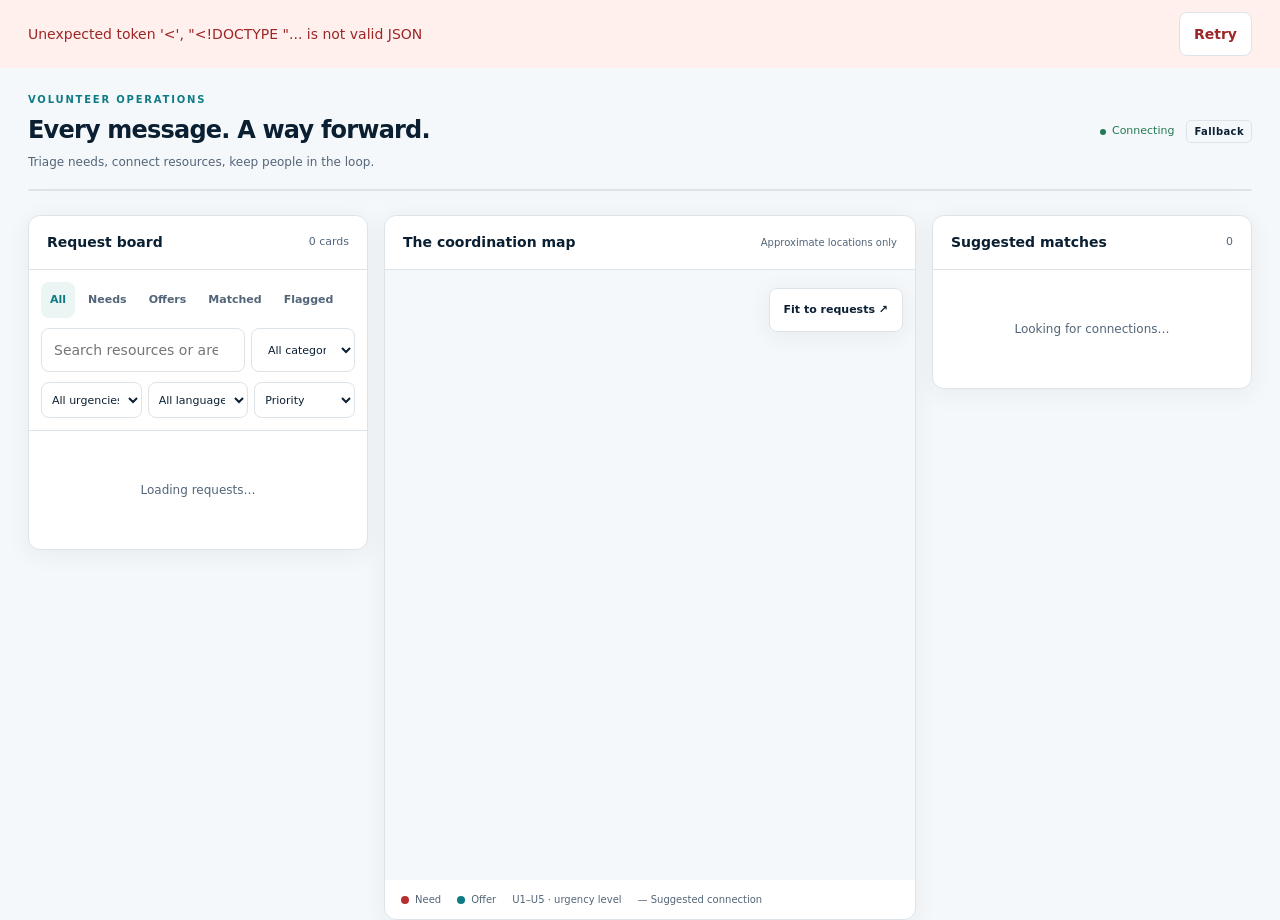
==== static/index.html @ e1a5e102 "feat: add dispatch dashboard simulation and evaluation pages" ====
<!doctype html>
<html lang="en"><head><meta charset="utf-8"><meta name="viewport" content="width=device-width,initial-scale=1,viewport-fit=cover"><meta name="description" content="A volunteer dispatch desk turning multilingual community messages into coordinated help, with human approval."><title>Operations · ReliefSync Desk</title><link rel="icon" href="/static/img/favicon.svg"><link rel="stylesheet" href="/static/css/tokens.css"><link rel="stylesheet" href="/static/css/app.css"><link rel="stylesheet" href="/static/vendor/leaflet/leaflet.css"><script src="/static/vendor/leaflet/leaflet.js" defer></script><script type="module" src="/static/js/main.js"></script></head>
<body data-tab="map"><a class="skip" href="#main">Skip to operations</a><div id="shared-header"></div><div id="error" class="error-banner" role="alert" hidden><span id="error-text"></span><button id="retry" data-i18n="retry">Retry</button></div><div class="banner" id="demo-banner" hidden><span data-i18n="demoNotice">Demo mode: approvals are open for simulated cards.</span><span class="badge simulation" data-i18n="simulation">SIMULATED DATA</span></div>
<main id="main"><div class="workspace-heading"><div><p class="eyebrow" data-i18n="workspace">VOLUNTEER OPERATIONS</p><h1 data-i18n="operations">Every message. A way forward.</h1><p class="muted" data-i18n="subtitle">Triage needs, connect resources, keep people in the loop.</p></div><div class="workspace-meta"><span class="status" id="live-status">Connecting</span><span class="badge" id="extractor-badge">Fallback</span><span class="badge simulation" id="sim-badge" hidden data-i18n="simulation">SIMULATED DATA</span></div></div>
<section class="stats" id="stats" aria-label="Operations statistics"></section>
<div class="ops-grid"><section class="panel board-panel" id="board-panel" aria-labelledby="board-title"><div class="panel-header"><h2 id="board-title" data-i18n="board">Request board</h2><span class="count" id="board-count">0 cards</span></div><div class="filters"><div class="filter-chips" id="filters"><button data-filter="all" class="active" aria-pressed="true" data-i18n="all">All</button><button data-filter="need" aria-pressed="false" data-i18n="needs">Needs</button><button data-filter="offer" aria-pressed="false" data-i18n="offers">Offers</button><button data-filter="matched" aria-pressed="false" data-i18n="matched">Matched</button><button data-filter="flagged" aria-pressed="false" data-i18n="flagged">Flagged</button></div><div class="search-row"><input id="search" type="search" aria-label="Search resources or areas" placeholder="Search resources or areas…"><select id="category" aria-label="Category"><option value="" data-i18n="categories">All categories</option><option value="medical">Medical</option><option value="rescue">Rescue</option><option value="water">Water</option><option value="food">Food</option><option value="shelter">Shelter</option><option value="supplies">Supplies</option><option value="power">Power</option><option value="transport">Transport</option></select></div><div class="filter-row"><select id="urgency" aria-label="Minimum urgency"><option value="1" data-i18n="urgencies">All urgencies</option><option value="3">U3+ Priority</option><option value="4">U4+ High</option><option value="5">U5 Critical</option></select><select id="message-language" aria-label="Message language"><option value="" data-i18n="languages">All languages</option><option value="en">English</option><option value="ta">தமிழ்</option><option value="es">Español</option><option value="de">Deutsch</option></select><select id="sort" aria-label="Sort cards"><option value="priority">Priority</option><option value="newest">Newest</option><option value="urgency">Urgency</option></select></div></div><div class="card-list" id="card-list"><div class="empty">Loading requests…</div></div><button id="load-more" hidden data-i18n="loadMore">Load more</button></section>
<section class="panel map-panel" id="map-panel" aria-labelledby="map-title"><div class="panel-header"><div class="map-heading"><h2 id="map-title" data-i18n="mapTitle">The coordination map</h2><small data-i18n="approximate">Approximate locations only</small></div></div><div id="map" role="region" aria-label="Approximate needs and offers; use Request board for accessible details"></div><div class="map-tools"><button id="fit-map" data-i18n="fit">Fit to requests ↗</button></div><div class="map-note" id="tile-error" hidden data-i18n="tileError">Map tiles are unavailable. The request board still works.</div><div class="map-legend"><span><i class="legend-dot need"></i><span data-i18n="need">Need</span></span><span><i class="legend-dot"></i><span data-i18n="offer">Offer</span></span><span data-i18n="mapLegend">U1–U5 · urgency level</span><span data-i18n="matchLine">— Suggested connection</span></div></section>
<section class="panel matches-panel" id="matches-panel" aria-labelledby="matches-title"><div class="panel-header"><h2 id="matches-title" data-i18n="matches">Suggested matches</h2><span class="count" id="match-count">0</span></div><div class="match-list" id="match-list"><div class="empty">Looking for connections…</div></div></section></div>
<section class="demo-panel" id="demo-controls" hidden aria-label="Simulated storm drill"><div class="demo-title"><strong data-i18n="stormDrill">Try a storm drill</strong><small data-i18n="drillHelp">45 fictional messages. One shared desk.</small></div><div class="drill-controls"><button id="start-drill" class="primary" data-i18n="runDrill">▶ Run drill</button><select id="speed" aria-label="Drill speed"><option value="1">1×</option><option value="3" selected>3×</option><option value="10">10×</option></select><button id="pause-drill" data-i18n="pause">Pause</button><button id="reset-drill" data-i18n="reset">Reset</button></div><form id="custom-form" class="custom-input"><input id="custom-message" maxlength="1000" required aria-label="Simulated custom message" placeholder="Need insulin in Velachery…"><button type="submit" data-i18n="send">Send ↗</button></form></section></main><div id="shared-footer"></div>
<nav class="tabs" aria-label="Operations views"><button data-tab="map" class="active"><span>◉</span><span data-i18n="map">Map</span></button><button data-tab="board"><span>☷</span><span data-i18n="board">Board</span></button><button data-tab="matches"><span>⇄</span><span data-i18n="matches">Matches</span></button><button data-tab="stats"><span>▥</span><span data-i18n="stats">Stats</span></button></nav>
<div id="drawer-backdrop" class="backdrop" hidden></div><aside id="drawer" class="drawer" role="dialog" aria-modal="true" aria-label="Request details" hidden tabindex="-1"></aside><dialog id="confirm-dialog"><h2 id="confirm-title">Review match</h2><form id="confirm-form"><p id="confirm-preview" class="preview"></p><label for="decision-note" data-i18n="note">Optional coordinator note</label><textarea id="decision-note" maxlength="500" rows="2"></textarea><div class="actions"><button type="button" id="cancel-decision" data-i18n="cancel">Cancel</button><button type="submit" id="confirm-action" class="primary" data-i18n="confirm">Confirm</button></div></form></dialog>
<dialog id="login-dialog"><h2 data-i18n="login">Coordinator login</h2><form id="login-form"><label for="login-token" data-i18n="token">Coordinator token</label><input id="login-token" type="password" autocomplete="current-password" required><p class="muted" data-i18n="loginHelp">Your token stays in a secure session cookie.</p><div class="actions"><button type="button" id="cancel-login" data-i18n="cancel">Cancel</button><button type="submit" class="primary" data-i18n="login">Log in</button></div></form></dialog><div id="announcements" class="sr-only" aria-live="polite"></div><div id="toast" class="toast" role="status" hidden></div></body></html>
---- static/css/tokens.css ----
@font-face{font-family:Inter;src:url('/static/fonts/inter.woff2') format('woff2');font-display:swap;font-weight:100 900}
@font-face{font-family:'Noto Sans Tamil';src:url('/static/fonts/tamil.woff2') format('woff2');font-display:swap}
@font-face{font-family:'JetBrains Mono';src:url('/static/fonts/mono.woff2') format('woff2');font-display:swap}
:root{color-scheme:light;--bg:#f5f8fa;--surface:#fff;--text:#0b1f33;--muted:#526578;--border:#dce4ea;--primary:#0e7c86;--primary-hover:#0a646c;--accent:#f5a524;--ok:#247a53;--danger:#b72f2f;--soft:#eaf5f4;--shadow:0 4px 24px #102d4010;--u1:#64748b;--u2:#2f80ed;--u3:#9b6d00;--u4:#c14508;--u5:#c6251b;--radius:12px}
@media(prefers-color-scheme:dark){:root:not([data-theme=light]){color-scheme:dark;--bg:#0a1622;--surface:#11212f;--text:#e8eef3;--muted:#a4b6c5;--border:#294253;--primary:#52c7d1;--primary-hover:#85e0e6;--soft:#13363c;--ok:#67d9a4;--danger:#ff8b85;--u3:#f0bf43;--u4:#ffab76;--u5:#ff9289}}
:root[data-theme=dark]{color-scheme:dark;--bg:#0a1622;--surface:#11212f;--text:#e8eef3;--muted:#a4b6c5;--border:#294253;--primary:#52c7d1;--primary-hover:#85e0e6;--soft:#13363c;--ok:#67d9a4;--danger:#ff8b85;--u3:#f0bf43;--u4:#ffab76;--u5:#ff9289}
*{box-sizing:border-box}body{margin:0;font:14px/1.5 Inter,system-ui,-apple-system,'Segoe UI',sans-serif;background:var(--bg);color:var(--text)}[lang=ta]{font-family:'Noto Sans Tamil',Latha,sans-serif;line-height:1.7}button,input,select,textarea{font:inherit}button,a,input,select,textarea{touch-action:manipulation}button{cursor:pointer}a{color:var(--primary)}button{color:inherit}button:disabled{opacity:.55;cursor:wait}:focus-visible{outline:3px solid var(--primary);outline-offset:3px}button,input,select,textarea{border:1px solid var(--border);border-radius:8px;background:var(--surface);min-height:44px}button{padding:8px 14px;font-weight:600}input,select,textarea{padding:10px 12px;color:var(--text);max-width:100%}button:hover{border-color:var(--primary)}.primary{background:var(--primary);border-color:var(--primary);color:var(--surface)}.primary:hover{background:var(--primary-hover)}.muted{color:var(--muted)}.mono{font-family:'JetBrains Mono',ui-monospace,monospace;font-variant-numeric:tabular-nums}.sr-only{position:absolute;width:1px;height:1px;padding:0;margin:-1px;overflow:hidden;clip:rect(0,0,0,0)}[hidden]{display:none!important}@media(prefers-reduced-motion:reduce){*,*::before,*::after{animation:none!important;transition:none!important;scroll-behavior:auto!important}}
---- static/css/app.css ----
.skip{position:fixed;top:-100px;left:16px;z-index:10000;background:var(--surface);padding:12px}.skip:focus{top:8px}.topbar{height:64px;padding:0 28px;display:flex;align-items:center;gap:24px;background:var(--surface);border-bottom:1px solid var(--border)}.brand{display:flex;align-items:center;gap:10px;text-decoration:none;font-size:18px;font-weight:700;letter-spacing:-.6px;white-space:nowrap;color:var(--text)}.brand img{width:34px;height:34px}.topbar nav{display:flex;gap:24px;height:100%;align-items:center}.topbar nav a{text-decoration:none;color:var(--muted);font-size:13px;font-weight:500;height:100%;display:flex;align-items:center;border-bottom:2px solid transparent}.topbar nav a[aria-current=page]{border-color:var(--primary);color:var(--primary)}.header-actions{margin-left:auto;display:flex;align-items:center;gap:8px}.header-actions button{font-size:12px}.header-actions select{width:83px;font-size:12px}.theme{width:44px;padding:0;font-size:20px!important}.status{font-size:11px;color:var(--ok);display:inline-flex;align-items:center;gap:6px;white-space:nowrap}.status::before{content:'';height:6px;width:6px;background:currentColor;border-radius:50%}.banner{padding:8px 28px;display:flex;justify-content:space-between;gap:12px;align-items:center;background:var(--soft);color:var(--primary);font-size:12px;border-bottom:1px solid var(--border)}.badge{padding:3px 7px;border:1px solid var(--border);border-radius:5px;font-size:10px;letter-spacing:.4px;font-weight:600;white-space:nowrap}.simulation{background:#fff3cf;color:#725200;border-color:#e8d699}.workspace-heading{display:flex;align-items:center;justify-content:space-between;padding:24px 28px 18px;gap:16px}.eyebrow{text-transform:uppercase;letter-spacing:1.8px;font-size:10px;font-weight:700;color:var(--primary);margin:0 0 5px}h1{font-size:24px;letter-spacing:-.8px;margin:0;font-weight:650}.workspace-heading p:last-child{margin:5px 0 0;font-size:12px}.workspace-meta{display:flex;gap:12px;align-items:center}.stats{display:grid;grid-template-columns:repeat(7,minmax(0,1fr));margin:0 28px 24px;background:var(--surface);border:1px solid var(--border);border-radius:var(--radius);box-shadow:var(--shadow)}.stat{padding:16px 20px;position:relative;min-width:0}.stat+.stat::before{content:'';position:absolute;left:0;top:18px;bottom:18px;width:1px;background:var(--border)}.stat-label{font-size:11px;color:var(--muted);display:block}.stat-value{font:600 26px/1.5 Inter,system-ui;font-variant-numeric:tabular-nums;letter-spacing:-1px}.stat small{font-size:10px;color:var(--muted);display:block}.ops-grid{display:grid;grid-template-columns:340px minmax(0,1fr) 320px;gap:16px;padding:0 28px;align-items:start}.panel{background:var(--surface);border:1px solid var(--border);border-radius:var(--radius);overflow:hidden;box-shadow:var(--shadow);min-width:0}.panel-header{padding:16px 18px;display:flex;align-items:center;gap:10px;border-bottom:1px solid var(--border)}h2{font-size:14px;font-weight:650;margin:0}.panel-header .count{margin-left:auto;font-size:11px;color:var(--muted)}.filters{padding:12px;display:grid;gap:10px;border-bottom:1px solid var(--border)}.filter-chips{display:flex;gap:4px;overflow:auto;scrollbar-width:thin}.filter-chips button{min-height:36px;white-space:nowrap;border:0;padding:6px 9px;font-size:11px;background:transparent;color:var(--muted)}.filter-chips button.active{background:var(--soft);color:var(--primary)}.search-row{display:flex;gap:6px}.search-row input{width:100%;min-width:0}.search-row select{width:104px;font-size:11px}.filter-row{display:flex;gap:6px}.filter-row select{min-width:0;width:50%;font-size:11px;min-height:36px;padding:6px}.card-list{max-height:650px;overflow:auto;padding:12px;display:grid;gap:10px}.request-card{text-align:left;padding:14px;border-radius:10px;min-height:150px;display:block;width:100%;font-weight:400;background:var(--surface);position:relative;transition:border-color .18s,transform .18s}.request-card:hover{transform:translateY(-1px)}.card-top{display:flex;align-items:center;gap:6px;font-size:10px}.intent-icon{display:inline-grid;place-items:center;width:18px;height:18px;border:1.5px solid var(--danger);color:var(--danger);border-radius:50%;font-weight:700}.intent-icon.offer{border-radius:5px;color:var(--primary);border-color:var(--primary)}.card-id{margin-left:auto;color:var(--muted);font-size:10px}.request-card h3{font-size:15px;margin:10px 0 3px;text-transform:capitalize;font-weight:650}.card-line{font-size:11px;color:var(--muted);display:flex;gap:8px;align-items:center;flex-wrap:wrap}.card-tags{display:flex;gap:5px;flex-wrap:wrap;margin:10px 0}.chip{font-size:10px;border-radius:999px;background:var(--bg);color:var(--muted);padding:3px 7px}.urgency{font-size:10px;font-weight:600;color:var(--urgency);border:1px solid currentColor;border-radius:4px;padding:2px 5px}.u1{--urgency:var(--u1)}.u2{--urgency:var(--u2)}.u3{--urgency:var(--u3)}.u4{--urgency:var(--u4)}.u5{--urgency:var(--u5)}.confidence{display:flex;align-items:center;gap:8px;font-size:10px;color:var(--muted);border-top:1px solid var(--border);padding-top:8px;margin-top:8px}.confidence progress{width:58px;height:4px;accent-color:var(--primary);margin-left:auto}.empty{padding:38px 22px;text-align:center;color:var(--muted);font-size:12px}.empty strong{display:block;color:var(--text);font-size:14px;margin:10px 0}.empty-symbol{font-size:28px;color:var(--primary)}#map{height:610px;background:var(--bg);z-index:1}.map-panel{position:relative}.map-heading{display:flex;justify-content:space-between;width:100%;align-items:center}.map-heading small{font-size:10px;color:var(--muted);font-weight:400}.map-tools{position:absolute;top:72px;right:12px;z-index:500}.map-tools button{box-shadow:var(--shadow);font-size:11px}.map-legend{display:flex;gap:16px;padding:12px 16px;font-size:10px;color:var(--muted);flex-wrap:wrap}.map-legend span{display:flex;gap:6px;align-items:center}.legend-dot{width:8px;height:8px;border-radius:50%;background:var(--primary)}.legend-dot.need{background:var(--danger)}.map-note{position:absolute;bottom:50px;left:12px;right:12px;z-index:500;background:var(--surface);padding:8px 12px;font-size:11px;border-radius:6px;border:1px solid var(--border)}.map-marker{background:transparent;border:none}.pin{background:var(--surface);border:2px solid var(--urgency);color:var(--urgency);font:700 12px Inter,sans-serif;border-radius:50%;width:30px;height:30px;display:grid;place-items:center;box-shadow:0 3px 10px #0003}.pin.offer{border-radius:7px}.pin.highlight{outline:4px solid var(--primary);outline-offset:3px}.leaflet-container{font-family:Inter,system-ui!important}.leaflet-popup-content{color:#0b1f33}.match-list{padding:12px;display:grid;gap:12px;max-height:720px;overflow:auto}.match-card{padding:14px;border:1px solid var(--border);border-radius:10px}.match-title{font-size:11px;display:flex;justify-content:space-between;align-items:center;margin-bottom:12px;color:var(--primary);font-weight:600}.match-party{border-left:2px solid var(--primary);padding-left:10px;margin:10px 0}.match-party small{font-size:9px;color:var(--muted);text-transform:uppercase;letter-spacing:1px}.match-party strong{display:block;font-size:13px;text-transform:capitalize}.match-party span{font-size:10px;color:var(--muted)}.match-info{display:flex;gap:8px;justify-content:space-between;font-size:10px;color:var(--muted);border-top:1px solid var(--border);padding-top:10px}.match-actions{display:flex;gap:6px;margin-top:12px}.match-actions button{flex:1;font-size:11px}.match-card details{font-size:10px;margin-top:10px;color:var(--muted)}.match-card summary{cursor:pointer;padding:5px 0}.preview{white-space:pre-wrap;overflow-wrap:anywhere;font-size:11px;background:var(--bg);padding:12px;border-radius:6px}.score-grid{display:grid;grid-template-columns:1fr 1fr;gap:5px;margin:8px 0}.score-grid span{padding:5px;background:var(--bg);border-radius:4px}.demo-panel{margin:20px 28px 0;padding:16px 20px;border:1px solid var(--border);border-radius:12px;background:var(--surface);display:flex;gap:20px;align-items:center}.demo-title{min-width:150px}.demo-title strong{display:block;font-size:13px}.demo-title small{font-size:10px;color:var(--muted)}.drill-controls{display:flex;gap:6px;flex-wrap:wrap}.drill-controls button,.drill-controls select{font-size:11px}.custom-input{margin-left:auto;display:flex;gap:6px;min-width:0;flex:1;max-width:520px}.custom-input input{min-width:0;flex:1}.custom-input button{font-size:11px}.footer{display:flex;justify-content:space-between;gap:16px;padding:22px 28px;font-size:10px;color:var(--muted)}.footer a{color:var(--muted)}.tabs{display:none}.toast{position:fixed;bottom:24px;left:50%;transform:translateX(-50%);background:var(--text);color:var(--surface);border-radius:8px;padding:12px 20px;z-index:3000;box-shadow:var(--shadow);max-width:90%;font-size:13px}.error-banner{background:#fff0ee;color:#9d2626;padding:12px 28px;display:flex;justify-content:space-between;align-items:center}.drawer{position:fixed;top:0;bottom:0;right:0;width:460px;max-width:100%;z-index:2000;background:var(--surface);box-shadow:-10px 0 60px #0003;overflow:auto;padding:28px}.backdrop{position:fixed;inset:0;background:#071f354f;z-index:1999}.drawer-close{float:right}.drawer h2{font-size:24px;text-transform:capitalize;margin:32px 0 8px}.drawer dl{display:grid;grid-template-columns:130px 1fr;gap:12px;font-size:12px;margin:24px 0}.drawer dt{color:var(--muted)}.drawer dd{margin:0;overflow-wrap:anywhere}.drawer h3{font-size:13px;margin-top:24px}.drawer blockquote{margin:0;padding:16px;background:var(--bg);border-left:3px solid var(--primary);font-size:14px;overflow-wrap:anywhere}.drawer form{display:grid;gap:10px}.drawer form label{display:grid;gap:4px;font-size:12px}.audit{padding:0;list-style:none;font-size:11px;color:var(--muted)}.audit li{padding:10px 0;border-bottom:1px solid var(--border)}dialog{background:var(--surface);color:var(--text);border:1px solid var(--border);border-radius:12px;max-width:480px;width:calc(100% - 32px);padding:28px}dialog::backdrop{background:#071f3577}dialog h2{font-size:20px;margin-bottom:16px}dialog form{display:grid;gap:12px}dialog .actions{display:flex;gap:8px;justify-content:flex-end}.prose{max-width:960px;margin:48px auto;padding:0 28px}.prose h1{font-size:38px;line-height:1.2;margin-bottom:20px}.prose .lead{font-size:18px;color:var(--muted);max-width:720px}.prose h2{font-size:22px;margin:36px 0 12px}.prose p,.prose li{font-size:14px;line-height:1.8}.prose article{background:var(--surface);border:1px solid var(--border);border-radius:12px;padding:24px;margin:18px 0}.prose table{border-collapse:collapse;width:100%;font-size:12px}.prose td,.prose th{text-align:left;padding:12px;border-bottom:1px solid var(--border)}.table-wrap{overflow:auto}.prose pre{overflow:auto;background:var(--surface);border:1px solid var(--border);border-radius:8px;padding:16px;font-size:12px}.sample{display:flex;align-items:center;gap:16px;justify-content:space-between}.sample p{margin:8px 0}.sample small{color:var(--muted)}.architecture-img{width:100%;height:auto}.reach{display:flex;gap:24px;padding:20px;border-radius:12px;background:var(--soft);margin:24px 0}.reach strong{font-size:28px;display:block}.reach span{font-size:12px;color:var(--muted)}
@media(min-width:1600px){.ops-grid{grid-template-columns:360px minmax(0,1fr) 340px}#map{height:670px}.card-list{max-height:710px}.match-list{max-height:780px}}
@media(max-width:1279px){.topbar{gap:16px;padding:0 20px}.topbar nav{gap:14px}.ops-grid{grid-template-columns:minmax(0,1fr) minmax(0,1fr);padding:0 20px}.map-panel{grid-column:1/-1;grid-row:1}#map{height:45vh}.board-panel,.matches-panel{grid-row:2}.stats{margin:0 20px 20px;grid-template-columns:repeat(4,minmax(0,1fr))}.stat{padding:12px 16px}.workspace-heading{padding:20px}.demo-panel{margin:20px;flex-wrap:wrap}.custom-input{max-width:none;flex-basis:100%;margin-left:0}.footer{padding:20px}.header-actions .status{display:none}}
@media(max-width:767px){.topbar{height:60px;padding:0 14px;gap:8px;flex-wrap:nowrap}.brand{font-size:16px;gap:7px}.brand img{width:28px;height:28px}.topbar nav{display:none}.header-actions{gap:4px}.header-actions select{width:60px;padding:8px 4px}.header-actions #login-btn{font-size:0;width:44px;padding:0}.header-actions #login-btn::after{content:'↗';font-size:18px}.banner{padding:8px 14px;font-size:10px;gap:4px}.banner .badge{display:none}.workspace-heading{padding:16px 14px 12px}.workspace-heading h1{font-size:21px}.workspace-heading p:last-child{font-size:11px;max-width:240px}.workspace-meta{display:none}.stats{margin:0 14px 14px;grid-template-columns:repeat(2,minmax(0,1fr));display:none}.stats.active-mobile{display:grid}.stat{padding:12px}.ops-grid{display:block;padding:0 14px}.panel{display:none}.panel.active-mobile{display:block}.map-panel{display:block}body[data-tab]:not([data-tab=map]) .map-panel{display:none}body[data-tab=map] .map-panel{display:block}#map{height:calc(100dvh - 360px);min-height:260px}.panel-header{padding:12px 14px}.card-list,.match-list{max-height:none}.demo-panel{margin:14px;padding:12px;gap:10px}.demo-title{min-width:0;width:100%;display:flex;align-items:center;justify-content:space-between;gap:8px}.drill-controls{width:100%}.drill-controls button{flex:1;padding:8px}.custom-input{flex-basis:100%;width:100%}.custom-input input{font-size:12px}.custom-input button{padding:8px 12px}.footer{padding:12px 14px 86px;display:block}.footer span{display:block;margin-bottom:8px}.tabs{position:fixed;left:0;bottom:0;right:0;display:flex;background:var(--surface);border-top:1px solid var(--border);z-index:1000;padding:4px 8px max(4px,env(safe-area-inset-bottom));box-shadow:0 -3px 12px #0001}.tabs button{flex:1;border:0;background:transparent;color:var(--muted);font-size:11px;display:grid;place-items:center;gap:1px;padding:6px}.tabs button span:first-child{font-size:18px}.tabs button.active{color:var(--primary);background:var(--soft)}.drawer{width:100%;top:8vh;border-radius:18px 18px 0 0;padding:24px}.drawer dl{grid-template-columns:100px 1fr}.toast{bottom:84px}.prose{margin:30px auto;padding:0 18px}.prose h1{font-size:30px}.prose .lead{font-size:16px}.prose article{padding:18px}.prose nav{display:flex;gap:16px;flex-wrap:wrap}.reach{gap:16px}.error-banner{padding:10px 14px;font-size:12px}}
---- static/vendor/leaflet/leaflet.css ----
/* required styles */

.leaflet-pane,
.leaflet-tile,
.leaflet-marker-icon,
.leaflet-marker-shadow,
.leaflet-tile-container,
.leaflet-pane > svg,
.leaflet-pane > canvas,
.leaflet-zoom-box,
.leaflet-image-layer,
.leaflet-layer {
	position: absolute;
	left: 0;
	top: 0;
	}
.leaflet-container {
	overflow: hidden;
	}
.leaflet-tile,
.leaflet-marker-icon,
.leaflet-marker-shadow {
	-webkit-user-select: none;
	   -moz-user-select: none;
	        user-select: none;
	  -webkit-user-drag: none;
	}
/* Prevents IE11 from highlighting tiles in blue */
.leaflet-tile::selection {
	background: transparent;
}
/* Safari renders non-retina tile on retina better with this, but Chrome is worse */
.leaflet-safari .leaflet-tile {
	image-rendering: -webkit-optimize-contrast;
	}
/* hack that prevents hw layers "stretching" when loading new tiles */
.leaflet-safari .leaflet-tile-container {
	width: 1600px;
	height: 1600px;
	-webkit-transform-origin: 0 0;
	}
.leaflet-marker-icon,
.leaflet-marker-shadow {
	display: block;
	}
/* .leaflet-container svg: reset svg max-width decleration shipped in Joomla! (joomla.org) 3.x */
/* .leaflet-container img: map is broken in FF if you have max-width: 100% on tiles */
.leaflet-container .leaflet-overlay-pane svg {
	max-width: none !important;
	max-height: none !important;
	}
.leaflet-container .leaflet-marker-pane img,
.leaflet-container .leaflet-shadow-pane img,
.leaflet-container .leaflet-tile-pane img,
.leaflet-container img.leaflet-image-layer,
.leaflet-container .leaflet-tile {
	max-width: none !important;
	max-height: none !important;
	width: auto;
	padding: 0;
	}

.leaflet-container img.leaflet-tile {
	/* See: https://bugs.chromium.org/p/chromium/issues/detail?id=600120 */
	mix-blend-mode: plus-lighter;
}

.leaflet-container.leaflet-touch-zoom {
	-ms-touch-action: pan-x pan-y;
	touch-action: pan-x pan-y;
	}
.leaflet-container.leaflet-touch-drag {
	-ms-touch-action: pinch-zoom;
	/* Fallback for FF which doesn't support pinch-zoom */
	touch-action: none;
	touch-action: pinch-zoom;
}
.leaflet-container.leaflet-touch-drag.leaflet-touch-zoom {
	-ms-touch-action: none;
	touch-action: none;
}
.leaflet-container {
	-webkit-tap-highlight-color: transparent;
}
.leaflet-container a {
	-webkit-tap-highlight-color: rgba(51, 181, 229, 0.4);
}
.leaflet-tile {
	filter: inherit;
	visibility: hidden;
	}
.leaflet-tile-loaded {
	visibility: inherit;
	}
.leaflet-zoom-box {
	width: 0;
	height: 0;
	-moz-box-sizing: border-box;
	     box-sizing: border-box;
	z-index: 800;
	}
/* workaround for https://bugzilla.mozilla.org/show_bug.cgi?id=888319 */
.leaflet-overlay-pane svg {
	-moz-user-select: none;
	}

.leaflet-pane         { z-index: 400; }

.leaflet-tile-pane    { z-index: 200; }
.leaflet-overlay-pane { z-index: 400; }
.leaflet-shadow-pane  { z-index: 500; }
.leaflet-marker-pane  { z-index: 600; }
.leaflet-tooltip-pane   { z-index: 650; }
.leaflet-popup-pane   { z-index: 700; }

.leaflet-map-pane canvas { z-index: 100; }
.leaflet-map-pane svg    { z-index: 200; }

.leaflet-vml-shape {
	width: 1px;
	height: 1px;
	}
.lvml {
	behavior: url(#default#VML);
	display: inline-block;
	position: absolute;
	}


/* control positioning */

.leaflet-control {
	position: relative;
	z-index: 800;
	pointer-events: visiblePainted; /* IE 9-10 doesn't have auto */
	pointer-events: auto;
	}
.leaflet-top,
.leaflet-bottom {
	position: absolute;
	z-index: 1000;
	pointer-events: none;
	}
.leaflet-top {
	top: 0;
	}
.leaflet-right {
	right: 0;
	}
.leaflet-bottom {
	bottom: 0;
	}
.leaflet-left {
	left: 0;
	}
.leaflet-control {
	float: left;
	clear: both;
	}
.leaflet-right .leaflet-control {
	float: right;
	}
.leaflet-top .leaflet-control {
	margin-top: 10px;
	}
.leaflet-bottom .leaflet-control {
	margin-bottom: 10px;
	}
.leaflet-left .leaflet-control {
	margin-left: 10px;
	}
.leaflet-right .leaflet-control {
	margin-right: 10px;
	}


/* zoom and fade animations */

.leaflet-fade-anim .leaflet-popup {
	opacity: 0;
	-webkit-transition: opacity 0.2s linear;
	   -moz-transition: opacity 0.2s linear;
	        transition: opacity 0.2s linear;
	}
.leaflet-fade-anim .leaflet-map-pane .leaflet-popup {
	opacity: 1;
	}
.leaflet-zoom-animated {
	-webkit-transform-origin: 0 0;
	    -ms-transform-origin: 0 0;
	        transform-origin: 0 0;
	}
svg.leaflet-zoom-animated {
	will-change: transform;
}

.leaflet-zoom-anim .leaflet-zoom-animated {
	-webkit-transition: -webkit-transform 0.25s cubic-bezier(0,0,0.25,1);
	   -moz-transition:    -moz-transform 0.25s cubic-bezier(0,0,0.25,1);
	        transition:         transform 0.25s cubic-bezier(0,0,0.25,1);
	}
.leaflet-zoom-anim .leaflet-tile,
.leaflet-pan-anim .leaflet-tile {
	-webkit-transition: none;
	   -moz-transition: none;
	        transition: none;
	}

.leaflet-zoom-anim .leaflet-zoom-hide {
	visibility: hidden;
	}


/* cursors */

.leaflet-interactive {
	cursor: pointer;
	}
.leaflet-grab {
	cursor: -webkit-grab;
	cursor:    -moz-grab;
	cursor:         grab;
	}
.leaflet-crosshair,
.leaflet-crosshair .leaflet-interactive {
	cursor: crosshair;
	}
.leaflet-popup-pane,
.leaflet-control {
	cursor: auto;
	}
.leaflet-dragging .leaflet-grab,
.leaflet-dragging .leaflet-grab .leaflet-interactive,
.leaflet-dragging .leaflet-marker-draggable {
	cursor: move;
	cursor: -webkit-grabbing;
	cursor:    -moz-grabbing;
	cursor:         grabbing;
	}

/* marker & overlays interactivity */
.leaflet-marker-icon,
.leaflet-marker-shadow,
.leaflet-image-layer,
.leaflet-pane > svg path,
.leaflet-tile-container {
	pointer-events: none;
	}

.leaflet-marker-icon.leaflet-interactive,
.leaflet-image-layer.leaflet-interactive,
.leaflet-pane > svg path.leaflet-interactive,
svg.leaflet-image-layer.leaflet-interactive path {
	pointer-events: visiblePainted; /* IE 9-10 doesn't have auto */
	pointer-events: auto;
	}

/* visual tweaks */

.leaflet-container {
	background: #ddd;
	outline-offset: 1px;
	}
.leaflet-container a {
	color: #0078A8;
	}
.leaflet-zoom-box {
	border: 2px dotted #38f;
	background: rgba(255,255,255,0.5);
	}


/* general typography */
.leaflet-container {
	font-family: "Helvetica Neue", Arial, Helvetica, sans-serif;
	font-size: 12px;
	font-size: 0.75rem;
	line-height: 1.5;
	}


/* general toolbar styles */

.leaflet-bar {
	box-shadow: 0 1px 5px rgba(0,0,0,0.65);
	border-radius: 4px;
	}
.leaflet-bar a {
	background-color: #fff;
	border-bottom: 1px solid #ccc;
	width: 26px;
	height: 26px;
	line-height: 26px;
	display: block;
	text-align: center;
	text-decoration: none;
	color: black;
	}
.leaflet-bar a,
.leaflet-control-layers-toggle {
	background-position: 50% 50%;
	background-repeat: no-repeat;
	display: block;
	}
.leaflet-bar a:hover,
.leaflet-bar a:focus {
	background-color: #f4f4f4;
	}
.leaflet-bar a:first-child {
	border-top-left-radius: 4px;
	border-top-right-radius: 4px;
	}
.leaflet-bar a:last-child {
	border-bottom-left-radius: 4px;
	border-bottom-right-radius: 4px;
	border-bottom: none;
	}
.leaflet-bar a.leaflet-disabled {
	cursor: default;
	background-color: #f4f4f4;
	color: #bbb;
	}

.leaflet-touch .leaflet-bar a {
	width: 30px;
	height: 30px;
	line-height: 30px;
	}
.leaflet-touch .leaflet-bar a:first-child {
	border-top-left-radius: 2px;
	border-top-right-radius: 2px;
	}
.leaflet-touch .leaflet-bar a:last-child {
	border-bottom-left-radius: 2px;
	border-bottom-right-radius: 2px;
	}

/* zoom control */

.leaflet-control-zoom-in,
.leaflet-control-zoom-out {
	font: bold 18px 'Lucida Console', Monaco, monospace;
	text-indent: 1px;
	}

.leaflet-touch .leaflet-control-zoom-in, .leaflet-touch .leaflet-control-zoom-out  {
	font-size: 22px;
	}


/* layers control */

.leaflet-control-layers {
	box-shadow: 0 1px 5px rgba(0,0,0,0.4);
	background: #fff;
	border-radius: 5px;
	}
.leaflet-control-layers-toggle {
	background-image: url(images/layers.png);
	width: 36px;
	height: 36px;
	}
.leaflet-retina .leaflet-control-layers-toggle {
	background-image: url(images/layers-2x.png);
	background-size: 26px 26px;
	}
.leaflet-touch .leaflet-control-layers-toggle {
	width: 44px;
	height: 44px;
	}
.leaflet-control-layers .leaflet-control-layers-list,
.leaflet-control-layers-expanded .leaflet-control-layers-toggle {
	display: none;
	}
.leaflet-control-layers-expanded .leaflet-control-layers-list {
	display: block;
	position: relative;
	}
.leaflet-control-layers-expanded {
	padding: 6px 10px 6px 6px;
	color: #333;
	background: #fff;
	}
.leaflet-control-layers-scrollbar {
	overflow-y: scroll;
	overflow-x: hidden;
	padding-right: 5px;
	}
.leaflet-control-layers-selector {
	margin-top: 2px;
	position: relative;
	top: 1px;
	}
.leaflet-control-layers label {
	display: block;
	font-size: 13px;
	font-size: 1.08333em;
	}
.leaflet-control-layers-separator {
	height: 0;
	border-top: 1px solid #ddd;
	margin: 5px -10px 5px -6px;
	}

/* Default icon URLs */
.leaflet-default-icon-path { /* used only in path-guessing heuristic, see L.Icon.Default */
	background-image: url(images/marker-icon.png);
	}


/* attribution and scale controls */

.leaflet-container .leaflet-control-attribution {
	background: #fff;
	background: rgba(255, 255, 255, 0.8);
	margin: 0;
	}
.leaflet-control-attribution,
.leaflet-control-scale-line {
	padding: 0 5px;
	color: #333;
	line-height: 1.4;
	}
.leaflet-control-attribution a {
	text-decoration: none;
	}
.leaflet-control-attribution a:hover,
.leaflet-control-attribution a:focus {
	text-decoration: underline;
	}
.leaflet-attribution-flag {
	display: inline !important;
	vertical-align: baseline !important;
	width: 1em;
	height: 0.6669em;
	}
.leaflet-left .leaflet-control-scale {
	margin-left: 5px;
	}
.leaflet-bottom .leaflet-control-scale {
	margin-bottom: 5px;
	}
.leaflet-control-scale-line {
	border: 2px solid #777;
	border-top: none;
	line-height: 1.1;
	padding: 2px 5px 1px;
	white-space: nowrap;
	-moz-box-sizing: border-box;
	     box-sizing: border-box;
	background: rgba(255, 255, 255, 0.8);
	text-shadow: 1px 1px #fff;
	}
.leaflet-control-scale-line:not(:first-child) {
	border-top: 2px solid #777;
	border-bottom: none;
	margin-top: -2px;
	}
.leaflet-control-scale-line:not(:first-child):not(:last-child) {
	border-bottom: 2px solid #777;
	}

.leaflet-touch .leaflet-control-attribution,
.leaflet-touch .leaflet-control-layers,
.leaflet-touch .leaflet-bar {
	box-shadow: none;
	}
.leaflet-touch .leaflet-control-layers,
.leaflet-touch .leaflet-bar {
	border: 2px solid rgba(0,0,0,0.2);
	background-clip: padding-box;
	}


/* popup */

.leaflet-popup {
	position: absolute;
	text-align: center;
	margin-bottom: 20px;
	}
.leaflet-popup-content-wrapper {
	padding: 1px;
	text-align: left;
	border-radius: 12px;
	}
.leaflet-popup-content {
	margin: 13px 24px 13px 20px;
	line-height: 1.3;
	font-size: 13px;
	font-size: 1.08333em;
	min-height: 1px;
	}
.leaflet-popup-content p {
	margin: 17px 0;
	margin: 1.3em 0;
	}
.leaflet-popup-tip-container {
	width: 40px;
	height: 20px;
	position: absolute;
	left: 50%;
	margin-top: -1px;
	margin-left: -20px;
	overflow: hidden;
	pointer-events: none;
	}
.leaflet-popup-tip {
	width: 17px;
	height: 17px;
	padding: 1px;

	margin: -10px auto 0;
	pointer-events: auto;

	-webkit-transform: rotate(45deg);
	   -moz-transform: rotate(45deg);
	    -ms-transform: rotate(45deg);
	        transform: rotate(45deg);
	}
.leaflet-popup-content-wrapper,
.leaflet-popup-tip {
	background: white;
	color: #333;
	box-shadow: 0 3px 14px rgba(0,0,0,0.4);
	}
.leaflet-container a.leaflet-popup-close-button {
	position: absolute;
	top: 0;
	right: 0;
	border: none;
	text-align: center;
	width: 24px;
	height: 24px;
	font: 16px/24px Tahoma, Verdana, sans-serif;
	color: #757575;
	text-decoration: none;
	background: transparent;
	}
.leaflet-container a.leaflet-popup-close-button:hover,
.leaflet-container a.leaflet-popup-close-button:focus {
	color: #585858;
	}
.leaflet-popup-scrolled {
	overflow: auto;
	}

.leaflet-oldie .leaflet-popup-content-wrapper {
	-ms-zoom: 1;
	}
.leaflet-oldie .leaflet-popup-tip {
	width: 24px;
	margin: 0 auto;

	-ms-filter: "progid:DXImageTransform.Microsoft.Matrix(M11=0.70710678, M12=0.70710678, M21=-0.70710678, M22=0.70710678)";
	filter: progid:DXImageTransform.Microsoft.Matrix(M11=0.70710678, M12=0.70710678, M21=-0.70710678, M22=0.70710678);
	}

.leaflet-oldie .leaflet-control-zoom,
.leaflet-oldie .leaflet-control-layers,
.leaflet-oldie .leaflet-popup-content-wrapper,
.leaflet-oldie .leaflet-popup-tip {
	border: 1px solid #999;
	}


/* div icon */

.leaflet-div-icon {
	background: #fff;
	border: 1px solid #666;
	}


/* Tooltip */
/* Base styles for the element that has a tooltip */
.leaflet-tooltip {
	position: absolute;
	padding: 6px;
	background-color: #fff;
	border: 1px solid #fff;
	border-radius: 3px;
	color: #222;
	white-space: nowrap;
	-webkit-user-select: none;
	-moz-user-select: none;
	-ms-user-select: none;
	user-select: none;
	pointer-events: none;
	box-shadow: 0 1px 3px rgba(0,0,0,0.4);
	}
.leaflet-tooltip.leaflet-interactive {
	cursor: pointer;
	pointer-events: auto;
	}
.leaflet-tooltip-top:before,
.leaflet-tooltip-bottom:before,
.leaflet-tooltip-left:before,
.leaflet-tooltip-right:before {
	position: absolute;
	pointer-events: none;
	border: 6px solid transparent;
	background: transparent;
	content: "";
	}

/* Directions */

.leaflet-tooltip-bottom {
	margin-top: 6px;
}
.leaflet-tooltip-top {
	margin-top: -6px;
}
.leaflet-tooltip-bottom:before,
.leaflet-tooltip-top:before {
	left: 50%;
	margin-left: -6px;
	}
.leaflet-tooltip-top:before {
	bottom: 0;
	margin-bottom: -12px;
	border-top-color: #fff;
	}
.leaflet-tooltip-bottom:before {
	top: 0;
	margin-top: -12px;
	margin-left: -6px;
	border-bottom-color: #fff;
	}
.leaflet-tooltip-left {
	margin-left: -6px;
}
.leaflet-tooltip-right {
	margin-left: 6px;
}
.leaflet-tooltip-left:before,
.leaflet-tooltip-right:before {
	top: 50%;
	margin-top: -6px;
	}
.leaflet-tooltip-left:before {
	right: 0;
	margin-right: -12px;
	border-left-color: #fff;
	}
.leaflet-tooltip-right:before {
	left: 0;
	margin-left: -12px;
	border-right-color: #fff;
	}

/* Printing */

@media print {
	/* Prevent printers from removing background-images of controls. */
	.leaflet-control {
		-webkit-print-color-adjust: exact;
		print-color-adjust: exact;
		}
	}
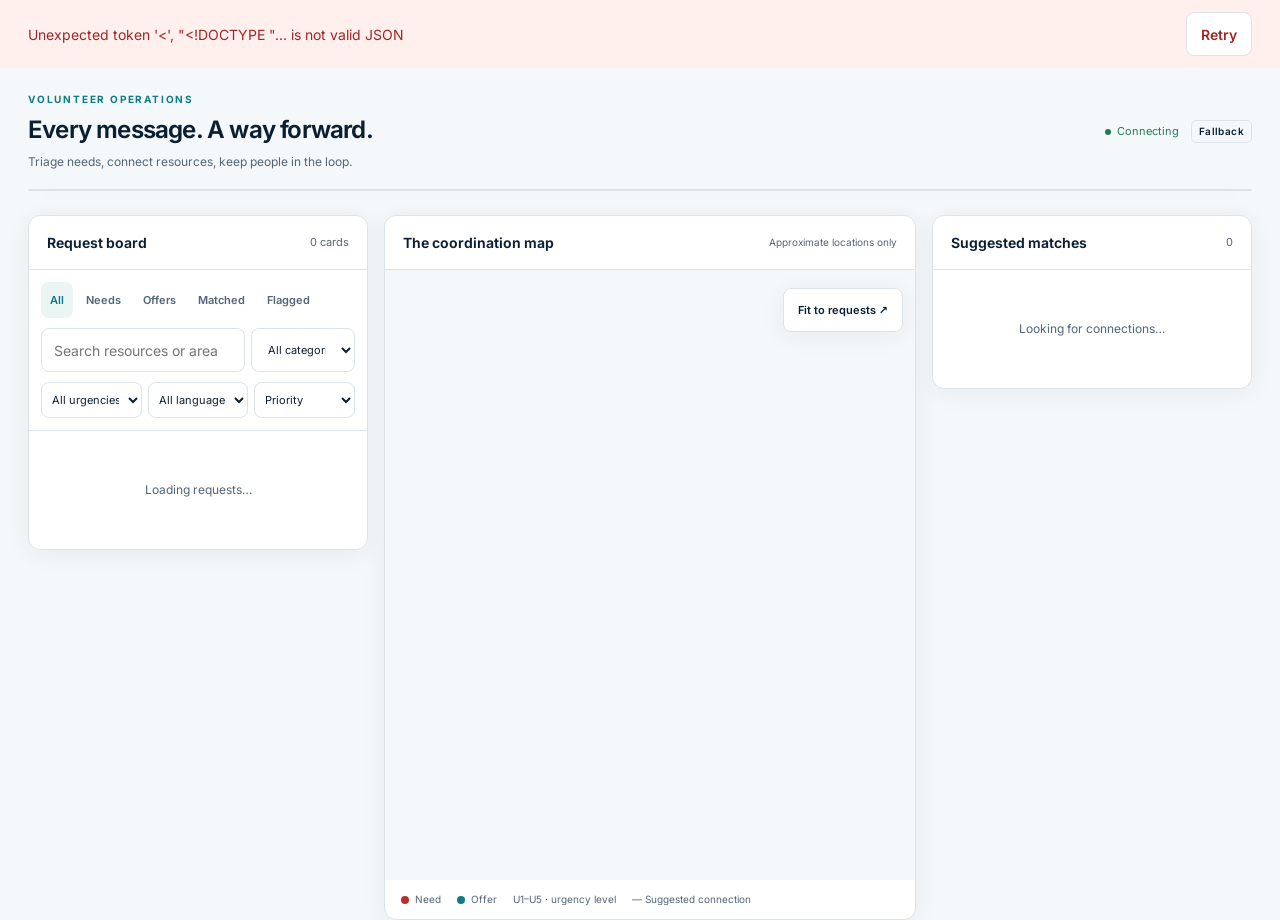
==== commit 5651270c: "chore: finalize verification evidence and readable frontend sources" ====
--- a/static/index.html
+++ b/static/index.html
@@ -1,12 +1,296 @@
 <!doctype html>
-<html lang="en"><head><meta charset="utf-8"><meta name="viewport" content="width=device-width,initial-scale=1,viewport-fit=cover"><meta name="description" content="A volunteer dispatch desk turning multilingual community messages into coordinated help, with human approval."><title>Operations · ReliefSync Desk</title><link rel="icon" href="/static/img/favicon.svg"><link rel="stylesheet" href="/static/css/tokens.css"><link rel="stylesheet" href="/static/css/app.css"><link rel="stylesheet" href="/static/vendor/leaflet/leaflet.css"><script src="/static/vendor/leaflet/leaflet.js" defer></script><script type="module" src="/static/js/main.js"></script></head>
-<body data-tab="map"><a class="skip" href="#main">Skip to operations</a><div id="shared-header"></div><div id="error" class="error-banner" role="alert" hidden><span id="error-text"></span><button id="retry" data-i18n="retry">Retry</button></div><div class="banner" id="demo-banner" hidden><span data-i18n="demoNotice">Demo mode: approvals are open for simulated cards.</span><span class="badge simulation" data-i18n="simulation">SIMULATED DATA</span></div>
-<main id="main"><div class="workspace-heading"><div><p class="eyebrow" data-i18n="workspace">VOLUNTEER OPERATIONS</p><h1 data-i18n="operations">Every message. A way forward.</h1><p class="muted" data-i18n="subtitle">Triage needs, connect resources, keep people in the loop.</p></div><div class="workspace-meta"><span class="status" id="live-status">Connecting</span><span class="badge" id="extractor-badge">Fallback</span><span class="badge simulation" id="sim-badge" hidden data-i18n="simulation">SIMULATED DATA</span></div></div>
-<section class="stats" id="stats" aria-label="Operations statistics"></section>
-<div class="ops-grid"><section class="panel board-panel" id="board-panel" aria-labelledby="board-title"><div class="panel-header"><h2 id="board-title" data-i18n="board">Request board</h2><span class="count" id="board-count">0 cards</span></div><div class="filters"><div class="filter-chips" id="filters"><button data-filter="all" class="active" aria-pressed="true" data-i18n="all">All</button><button data-filter="need" aria-pressed="false" data-i18n="needs">Needs</button><button data-filter="offer" aria-pressed="false" data-i18n="offers">Offers</button><button data-filter="matched" aria-pressed="false" data-i18n="matched">Matched</button><button data-filter="flagged" aria-pressed="false" data-i18n="flagged">Flagged</button></div><div class="search-row"><input id="search" type="search" aria-label="Search resources or areas" placeholder="Search resources or areas…"><select id="category" aria-label="Category"><option value="" data-i18n="categories">All categories</option><option value="medical">Medical</option><option value="rescue">Rescue</option><option value="water">Water</option><option value="food">Food</option><option value="shelter">Shelter</option><option value="supplies">Supplies</option><option value="power">Power</option><option value="transport">Transport</option></select></div><div class="filter-row"><select id="urgency" aria-label="Minimum urgency"><option value="1" data-i18n="urgencies">All urgencies</option><option value="3">U3+ Priority</option><option value="4">U4+ High</option><option value="5">U5 Critical</option></select><select id="message-language" aria-label="Message language"><option value="" data-i18n="languages">All languages</option><option value="en">English</option><option value="ta">தமிழ்</option><option value="es">Español</option><option value="de">Deutsch</option></select><select id="sort" aria-label="Sort cards"><option value="priority">Priority</option><option value="newest">Newest</option><option value="urgency">Urgency</option></select></div></div><div class="card-list" id="card-list"><div class="empty">Loading requests…</div></div><button id="load-more" hidden data-i18n="loadMore">Load more</button></section>
-<section class="panel map-panel" id="map-panel" aria-labelledby="map-title"><div class="panel-header"><div class="map-heading"><h2 id="map-title" data-i18n="mapTitle">The coordination map</h2><small data-i18n="approximate">Approximate locations only</small></div></div><div id="map" role="region" aria-label="Approximate needs and offers; use Request board for accessible details"></div><div class="map-tools"><button id="fit-map" data-i18n="fit">Fit to requests ↗</button></div><div class="map-note" id="tile-error" hidden data-i18n="tileError">Map tiles are unavailable. The request board still works.</div><div class="map-legend"><span><i class="legend-dot need"></i><span data-i18n="need">Need</span></span><span><i class="legend-dot"></i><span data-i18n="offer">Offer</span></span><span data-i18n="mapLegend">U1–U5 · urgency level</span><span data-i18n="matchLine">— Suggested connection</span></div></section>
-<section class="panel matches-panel" id="matches-panel" aria-labelledby="matches-title"><div class="panel-header"><h2 id="matches-title" data-i18n="matches">Suggested matches</h2><span class="count" id="match-count">0</span></div><div class="match-list" id="match-list"><div class="empty">Looking for connections…</div></div></section></div>
-<section class="demo-panel" id="demo-controls" hidden aria-label="Simulated storm drill"><div class="demo-title"><strong data-i18n="stormDrill">Try a storm drill</strong><small data-i18n="drillHelp">45 fictional messages. One shared desk.</small></div><div class="drill-controls"><button id="start-drill" class="primary" data-i18n="runDrill">▶ Run drill</button><select id="speed" aria-label="Drill speed"><option value="1">1×</option><option value="3" selected>3×</option><option value="10">10×</option></select><button id="pause-drill" data-i18n="pause">Pause</button><button id="reset-drill" data-i18n="reset">Reset</button></div><form id="custom-form" class="custom-input"><input id="custom-message" maxlength="1000" required aria-label="Simulated custom message" placeholder="Need insulin in Velachery…"><button type="submit" data-i18n="send">Send ↗</button></form></section></main><div id="shared-footer"></div>
-<nav class="tabs" aria-label="Operations views"><button data-tab="map" class="active"><span>◉</span><span data-i18n="map">Map</span></button><button data-tab="board"><span>☷</span><span data-i18n="board">Board</span></button><button data-tab="matches"><span>⇄</span><span data-i18n="matches">Matches</span></button><button data-tab="stats"><span>▥</span><span data-i18n="stats">Stats</span></button></nav>
-<div id="drawer-backdrop" class="backdrop" hidden></div><aside id="drawer" class="drawer" role="dialog" aria-modal="true" aria-label="Request details" hidden tabindex="-1"></aside><dialog id="confirm-dialog"><h2 id="confirm-title">Review match</h2><form id="confirm-form"><p id="confirm-preview" class="preview"></p><label for="decision-note" data-i18n="note">Optional coordinator note</label><textarea id="decision-note" maxlength="500" rows="2"></textarea><div class="actions"><button type="button" id="cancel-decision" data-i18n="cancel">Cancel</button><button type="submit" id="confirm-action" class="primary" data-i18n="confirm">Confirm</button></div></form></dialog>
-<dialog id="login-dialog"><h2 data-i18n="login">Coordinator login</h2><form id="login-form"><label for="login-token" data-i18n="token">Coordinator token</label><input id="login-token" type="password" autocomplete="current-password" required><p class="muted" data-i18n="loginHelp">Your token stays in a secure session cookie.</p><div class="actions"><button type="button" id="cancel-login" data-i18n="cancel">Cancel</button><button type="submit" class="primary" data-i18n="login">Log in</button></div></form></dialog><div id="announcements" class="sr-only" aria-live="polite"></div><div id="toast" class="toast" role="status" hidden></div></body></html>
+<html lang="en">
+  <head>
+    <meta charset="utf-8" />
+    <meta
+      name="viewport"
+      content="width=device-width,initial-scale=1,viewport-fit=cover"
+    />
+    <meta
+      name="description"
+      content="A volunteer dispatch desk turning multilingual community messages into coordinated help, with human approval."
+    />
+    <title>Operations · ReliefSync Desk</title>
+    <link rel="icon" href="/static/img/favicon.svg" />
+    <link rel="stylesheet" href="/static/css/tokens.css" />
+    <link rel="stylesheet" href="/static/css/app.css" />
+    <link rel="stylesheet" href="/static/vendor/leaflet/leaflet.css" />
+    <script src="/static/vendor/leaflet/leaflet.js" defer></script>
+    <script type="module" src="/static/js/main.js"></script>
+  </head>
+  <body data-tab="map">
+    <a class="skip" href="#main">Skip to operations</a>
+    <div id="shared-header"></div>
+    <div id="error" class="error-banner" role="alert" hidden>
+      <span id="error-text"></span
+      ><button id="retry" data-i18n="retry">Retry</button>
+    </div>
+    <div class="banner" id="demo-banner" hidden>
+      <span data-i18n="demoNotice"
+        >Demo mode: approvals are open for simulated cards.</span
+      ><span class="badge simulation" data-i18n="simulation"
+        >SIMULATED DATA</span
+      >
+    </div>
+    <main id="main">
+      <div class="workspace-heading">
+        <div>
+          <p class="eyebrow" data-i18n="workspace">VOLUNTEER OPERATIONS</p>
+          <h1 data-i18n="operations">Every message. A way forward.</h1>
+          <p class="muted" data-i18n="subtitle">
+            Triage needs, connect resources, keep people in the loop.
+          </p>
+        </div>
+        <div class="workspace-meta">
+          <span class="status" id="live-status">Connecting</span
+          ><span class="badge" id="extractor-badge">Fallback</span
+          ><span
+            class="badge simulation"
+            id="sim-badge"
+            hidden
+            data-i18n="simulation"
+            >SIMULATED DATA</span
+          >
+        </div>
+      </div>
+      <section
+        class="stats"
+        id="stats"
+        aria-label="Operations statistics"
+      ></section>
+      <div class="ops-grid">
+        <section
+          class="panel board-panel"
+          id="board-panel"
+          aria-labelledby="board-title"
+        >
+          <div class="panel-header">
+            <h2 id="board-title" data-i18n="board">Request board</h2>
+            <span class="count" id="board-count">0 cards</span>
+          </div>
+          <div class="filters">
+            <div class="filter-chips" id="filters">
+              <button
+                data-filter="all"
+                class="active"
+                aria-pressed="true"
+                data-i18n="all"
+              >
+                All</button
+              ><button
+                data-filter="need"
+                aria-pressed="false"
+                data-i18n="needs"
+              >
+                Needs</button
+              ><button
+                data-filter="offer"
+                aria-pressed="false"
+                data-i18n="offers"
+              >
+                Offers</button
+              ><button
+                data-filter="matched"
+                aria-pressed="false"
+                data-i18n="matched"
+              >
+                Matched</button
+              ><button
+                data-filter="flagged"
+                aria-pressed="false"
+                data-i18n="flagged"
+              >
+                Flagged
+              </button>
+            </div>
+            <div class="search-row">
+              <input
+                id="search"
+                type="search"
+                aria-label="Search resources or areas"
+                placeholder="Search resources or areas…"
+              /><select id="category" aria-label="Category">
+                <option value="" data-i18n="categories">All categories</option>
+                <option value="medical">Medical</option>
+                <option value="rescue">Rescue</option>
+                <option value="water">Water</option>
+                <option value="food">Food</option>
+                <option value="shelter">Shelter</option>
+                <option value="supplies">Supplies</option>
+                <option value="power">Power</option>
+                <option value="transport">Transport</option>
+              </select>
+            </div>
+            <div class="filter-row">
+              <select id="urgency" aria-label="Minimum urgency">
+                <option value="1" data-i18n="urgencies">All urgencies</option>
+                <option value="3">U3+ Priority</option>
+                <option value="4">U4+ High</option>
+                <option value="5">U5 Critical</option></select
+              ><select id="message-language" aria-label="Message language">
+                <option value="" data-i18n="languages">All languages</option>
+                <option value="en">English</option>
+                <option value="ta">தமிழ்</option>
+                <option value="es">Español</option>
+                <option value="de">Deutsch</option></select
+              ><select id="sort" aria-label="Sort cards">
+                <option value="priority">Priority</option>
+                <option value="newest">Newest</option>
+                <option value="urgency">Urgency</option>
+              </select>
+            </div>
+          </div>
+          <div class="card-list" id="card-list">
+            <div class="empty">Loading requests…</div>
+          </div>
+          <button id="load-more" hidden data-i18n="loadMore">Load more</button>
+        </section>
+        <section
+          class="panel map-panel"
+          id="map-panel"
+          aria-labelledby="map-title"
+        >
+          <div class="panel-header">
+            <div class="map-heading">
+              <h2 id="map-title" data-i18n="mapTitle">The coordination map</h2>
+              <small data-i18n="approximate">Approximate locations only</small>
+            </div>
+          </div>
+          <div
+            id="map"
+            role="region"
+            aria-label="Approximate needs and offers; use Request board for accessible details"
+          ></div>
+          <div class="map-tools">
+            <button id="fit-map" data-i18n="fit">Fit to requests ↗</button>
+          </div>
+          <div class="map-note" id="tile-error" hidden data-i18n="tileError">
+            Map tiles are unavailable. The request board still works.
+          </div>
+          <div class="map-legend">
+            <span
+              ><i class="legend-dot need"></i
+              ><span data-i18n="need">Need</span></span
+            ><span
+              ><i class="legend-dot"></i
+              ><span data-i18n="offer">Offer</span></span
+            ><span data-i18n="mapLegend">U1–U5 · urgency level</span
+            ><span data-i18n="matchLine">— Suggested connection</span>
+          </div>
+        </section>
+        <section
+          class="panel matches-panel"
+          id="matches-panel"
+          aria-labelledby="matches-title"
+        >
+          <div class="panel-header">
+            <h2 id="matches-title" data-i18n="matches">Suggested matches</h2>
+            <span class="count" id="match-count">0</span>
+          </div>
+          <div class="match-list" id="match-list">
+            <div class="empty">Looking for connections…</div>
+          </div>
+        </section>
+      </div>
+      <section
+        class="demo-panel"
+        id="demo-controls"
+        hidden
+        aria-label="Simulated storm drill"
+      >
+        <div class="demo-title">
+          <strong data-i18n="stormDrill">Try a storm drill</strong
+          ><small data-i18n="drillHelp"
+            >45 fictional messages. One shared desk.</small
+          >
+        </div>
+        <div class="drill-controls">
+          <button id="start-drill" class="primary" data-i18n="runDrill">
+            ▶ Run drill</button
+          ><select id="speed" aria-label="Drill speed">
+            <option value="1">1×</option>
+            <option value="3" selected>3×</option>
+            <option value="10">10×</option></select
+          ><button id="pause-drill" data-i18n="pause">Pause</button
+          ><button id="reset-drill" data-i18n="reset">Reset</button>
+        </div>
+        <form id="custom-form" class="custom-input">
+          <input
+            id="custom-message"
+            maxlength="1000"
+            required
+            aria-label="Simulated custom message"
+            placeholder="Need insulin in Velachery…"
+          /><button type="submit" data-i18n="send">Send ↗</button>
+        </form>
+      </section>
+    </main>
+    <div id="shared-footer"></div>
+    <nav class="tabs" aria-label="Operations views">
+      <button data-tab="map" class="active">
+        <span>◉</span><span data-i18n="map">Map</span></button
+      ><button data-tab="board">
+        <span>☷</span><span data-i18n="board">Board</span></button
+      ><button data-tab="matches">
+        <span>⇄</span><span data-i18n="matches">Matches</span></button
+      ><button data-tab="stats">
+        <span>▥</span><span data-i18n="stats">Stats</span>
+      </button>
+    </nav>
+    <div id="drawer-backdrop" class="backdrop" hidden></div>
+    <aside
+      id="drawer"
+      class="drawer"
+      role="dialog"
+      aria-modal="true"
+      aria-label="Request details"
+      hidden
+      tabindex="-1"
+    ></aside>
+    <dialog id="confirm-dialog">
+      <h2 id="confirm-title">Review match</h2>
+      <form id="confirm-form">
+        <p id="confirm-preview" class="preview"></p>
+        <label for="decision-note" data-i18n="note"
+          >Optional coordinator note</label
+        ><textarea id="decision-note" maxlength="500" rows="2"></textarea>
+        <div class="actions">
+          <button type="button" id="cancel-decision" data-i18n="cancel">
+            Cancel</button
+          ><button
+            type="submit"
+            id="confirm-action"
+            class="primary"
+            data-i18n="confirm"
+          >
+            Confirm
+          </button>
+        </div>
+      </form>
+    </dialog>
+    <dialog id="login-dialog">
+      <h2 data-i18n="login">Coordinator login</h2>
+      <form id="login-form">
+        <label for="login-token" data-i18n="token">Coordinator token</label
+        ><input
+          id="login-token"
+          type="password"
+          autocomplete="current-password"
+          required
+        />
+        <p class="muted" data-i18n="loginHelp">
+          Your token stays in a secure session cookie.
+        </p>
+        <div class="actions">
+          <button type="button" id="cancel-login" data-i18n="cancel">
+            Cancel</button
+          ><button type="submit" class="primary" data-i18n="login">
+            Log in
+          </button>
+        </div>
+      </form>
+    </dialog>
+    <div id="announcements" class="sr-only" aria-live="polite"></div>
+    <div id="toast" class="toast" role="status" hidden></div>
+  </body>
+</html>
--- a/static/css/tokens.css
+++ b/static/css/tokens.css
@@ -1,7 +1,178 @@
-@font-face{font-family:Inter;src:url('/static/fonts/inter.woff2') format('woff2');font-display:swap;font-weight:100 900}
-@font-face{font-family:'Noto Sans Tamil';src:url('/static/fonts/tamil.woff2') format('woff2');font-display:swap}
-@font-face{font-family:'JetBrains Mono';src:url('/static/fonts/mono.woff2') format('woff2');font-display:swap}
-:root{color-scheme:light;--bg:#f5f8fa;--surface:#fff;--text:#0b1f33;--muted:#526578;--border:#dce4ea;--primary:#0e7c86;--primary-hover:#0a646c;--accent:#f5a524;--ok:#247a53;--danger:#b72f2f;--soft:#eaf5f4;--shadow:0 4px 24px #102d4010;--u1:#64748b;--u2:#2f80ed;--u3:#9b6d00;--u4:#c14508;--u5:#c6251b;--radius:12px}
-@media(prefers-color-scheme:dark){:root:not([data-theme=light]){color-scheme:dark;--bg:#0a1622;--surface:#11212f;--text:#e8eef3;--muted:#a4b6c5;--border:#294253;--primary:#52c7d1;--primary-hover:#85e0e6;--soft:#13363c;--ok:#67d9a4;--danger:#ff8b85;--u3:#f0bf43;--u4:#ffab76;--u5:#ff9289}}
-:root[data-theme=dark]{color-scheme:dark;--bg:#0a1622;--surface:#11212f;--text:#e8eef3;--muted:#a4b6c5;--border:#294253;--primary:#52c7d1;--primary-hover:#85e0e6;--soft:#13363c;--ok:#67d9a4;--danger:#ff8b85;--u3:#f0bf43;--u4:#ffab76;--u5:#ff9289}
-*{box-sizing:border-box}body{margin:0;font:14px/1.5 Inter,system-ui,-apple-system,'Segoe UI',sans-serif;background:var(--bg);color:var(--text)}[lang=ta]{font-family:'Noto Sans Tamil',Latha,sans-serif;line-height:1.7}button,input,select,textarea{font:inherit}button,a,input,select,textarea{touch-action:manipulation}button{cursor:pointer}a{color:var(--primary)}button{color:inherit}button:disabled{opacity:.55;cursor:wait}:focus-visible{outline:3px solid var(--primary);outline-offset:3px}button,input,select,textarea{border:1px solid var(--border);border-radius:8px;background:var(--surface);min-height:44px}button{padding:8px 14px;font-weight:600}input,select,textarea{padding:10px 12px;color:var(--text);max-width:100%}button:hover{border-color:var(--primary)}.primary{background:var(--primary);border-color:var(--primary);color:var(--surface)}.primary:hover{background:var(--primary-hover)}.muted{color:var(--muted)}.mono{font-family:'JetBrains Mono',ui-monospace,monospace;font-variant-numeric:tabular-nums}.sr-only{position:absolute;width:1px;height:1px;padding:0;margin:-1px;overflow:hidden;clip:rect(0,0,0,0)}[hidden]{display:none!important}@media(prefers-reduced-motion:reduce){*,*::before,*::after{animation:none!important;transition:none!important;scroll-behavior:auto!important}}
+@font-face {
+  font-family: Inter;
+  src: url("/static/fonts/inter.woff2") format("woff2");
+  font-display: swap;
+  font-weight: 100 900;
+}
+@font-face {
+  font-family: "Noto Sans Tamil";
+  src: url("/static/fonts/tamil.woff2") format("woff2");
+  font-display: swap;
+}
+@font-face {
+  font-family: "JetBrains Mono";
+  src: url("/static/fonts/mono.woff2") format("woff2");
+  font-display: swap;
+}
+:root {
+  color-scheme: light;
+  --bg: #f5f8fa;
+  --surface: #fff;
+  --text: #0b1f33;
+  --muted: #526578;
+  --border: #dce4ea;
+  --primary: #0e7c86;
+  --primary-hover: #0a646c;
+  --accent: #f5a524;
+  --ok: #247a53;
+  --danger: #b72f2f;
+  --soft: #eaf5f4;
+  --shadow: 0 4px 24px #102d4010;
+  --u1: #64748b;
+  --u2: #2f80ed;
+  --u3: #9b6d00;
+  --u4: #c14508;
+  --u5: #c6251b;
+  --radius: 12px;
+}
+@media (prefers-color-scheme: dark) {
+  :root:not([data-theme="light"]) {
+    color-scheme: dark;
+    --bg: #0a1622;
+    --surface: #11212f;
+    --text: #e8eef3;
+    --muted: #a4b6c5;
+    --border: #294253;
+    --primary: #52c7d1;
+    --primary-hover: #85e0e6;
+    --soft: #13363c;
+    --ok: #67d9a4;
+    --danger: #ff8b85;
+    --u3: #f0bf43;
+    --u4: #ffab76;
+    --u5: #ff9289;
+  }
+}
+:root[data-theme="dark"] {
+  color-scheme: dark;
+  --bg: #0a1622;
+  --surface: #11212f;
+  --text: #e8eef3;
+  --muted: #a4b6c5;
+  --border: #294253;
+  --primary: #52c7d1;
+  --primary-hover: #85e0e6;
+  --soft: #13363c;
+  --ok: #67d9a4;
+  --danger: #ff8b85;
+  --u3: #f0bf43;
+  --u4: #ffab76;
+  --u5: #ff9289;
+}
+* {
+  box-sizing: border-box;
+}
+body {
+  margin: 0;
+  font:
+    14px/1.5 Inter,
+    system-ui,
+    -apple-system,
+    "Segoe UI",
+    sans-serif;
+  background: var(--bg);
+  color: var(--text);
+}
+[lang="ta"] {
+  font-family: "Noto Sans Tamil", Latha, sans-serif;
+  line-height: 1.7;
+}
+button,
+input,
+select,
+textarea {
+  font: inherit;
+}
+button,
+a,
+input,
+select,
+textarea {
+  touch-action: manipulation;
+}
+button {
+  cursor: pointer;
+}
+a {
+  color: var(--primary);
+}
+button {
+  color: inherit;
+}
+button:disabled {
+  opacity: 0.55;
+  cursor: wait;
+}
+:focus-visible {
+  outline: 3px solid var(--primary);
+  outline-offset: 3px;
+}
+button,
+input,
+select,
+textarea {
+  border: 1px solid var(--border);
+  border-radius: 8px;
+  background: var(--surface);
+  min-height: 44px;
+}
+button {
+  padding: 8px 14px;
+  font-weight: 600;
+}
+input,
+select,
+textarea {
+  padding: 10px 12px;
+  color: var(--text);
+  max-width: 100%;
+}
+button:hover {
+  border-color: var(--primary);
+}
+.primary {
+  background: var(--primary);
+  border-color: var(--primary);
+  color: var(--surface);
+}
+.primary:hover {
+  background: var(--primary-hover);
+}
+.muted {
+  color: var(--muted);
+}
+.mono {
+  font-family: "JetBrains Mono", ui-monospace, monospace;
+  font-variant-numeric: tabular-nums;
+}
+.sr-only {
+  position: absolute;
+  width: 1px;
+  height: 1px;
+  padding: 0;
+  margin: -1px;
+  overflow: hidden;
+  clip: rect(0, 0, 0, 0);
+}
+[hidden] {
+  display: none !important;
+}
+@media (prefers-reduced-motion: reduce) {
+  *,
+  *::before,
+  *::after {
+    animation: none !important;
+    transition: none !important;
+    scroll-behavior: auto !important;
+  }
+}
--- a/static/css/app.css
+++ b/static/css/app.css
@@ -1,4 +1,1105 @@
-.skip{position:fixed;top:-100px;left:16px;z-index:10000;background:var(--surface);padding:12px}.skip:focus{top:8px}.topbar{height:64px;padding:0 28px;display:flex;align-items:center;gap:24px;background:var(--surface);border-bottom:1px solid var(--border)}.brand{display:flex;align-items:center;gap:10px;text-decoration:none;font-size:18px;font-weight:700;letter-spacing:-.6px;white-space:nowrap;color:var(--text)}.brand img{width:34px;height:34px}.topbar nav{display:flex;gap:24px;height:100%;align-items:center}.topbar nav a{text-decoration:none;color:var(--muted);font-size:13px;font-weight:500;height:100%;display:flex;align-items:center;border-bottom:2px solid transparent}.topbar nav a[aria-current=page]{border-color:var(--primary);color:var(--primary)}.header-actions{margin-left:auto;display:flex;align-items:center;gap:8px}.header-actions button{font-size:12px}.header-actions select{width:83px;font-size:12px}.theme{width:44px;padding:0;font-size:20px!important}.status{font-size:11px;color:var(--ok);display:inline-flex;align-items:center;gap:6px;white-space:nowrap}.status::before{content:'';height:6px;width:6px;background:currentColor;border-radius:50%}.banner{padding:8px 28px;display:flex;justify-content:space-between;gap:12px;align-items:center;background:var(--soft);color:var(--primary);font-size:12px;border-bottom:1px solid var(--border)}.badge{padding:3px 7px;border:1px solid var(--border);border-radius:5px;font-size:10px;letter-spacing:.4px;font-weight:600;white-space:nowrap}.simulation{background:#fff3cf;color:#725200;border-color:#e8d699}.workspace-heading{display:flex;align-items:center;justify-content:space-between;padding:24px 28px 18px;gap:16px}.eyebrow{text-transform:uppercase;letter-spacing:1.8px;font-size:10px;font-weight:700;color:var(--primary);margin:0 0 5px}h1{font-size:24px;letter-spacing:-.8px;margin:0;font-weight:650}.workspace-heading p:last-child{margin:5px 0 0;font-size:12px}.workspace-meta{display:flex;gap:12px;align-items:center}.stats{display:grid;grid-template-columns:repeat(7,minmax(0,1fr));margin:0 28px 24px;background:var(--surface);border:1px solid var(--border);border-radius:var(--radius);box-shadow:var(--shadow)}.stat{padding:16px 20px;position:relative;min-width:0}.stat+.stat::before{content:'';position:absolute;left:0;top:18px;bottom:18px;width:1px;background:var(--border)}.stat-label{font-size:11px;color:var(--muted);display:block}.stat-value{font:600 26px/1.5 Inter,system-ui;font-variant-numeric:tabular-nums;letter-spacing:-1px}.stat small{font-size:10px;color:var(--muted);display:block}.ops-grid{display:grid;grid-template-columns:340px minmax(0,1fr) 320px;gap:16px;padding:0 28px;align-items:start}.panel{background:var(--surface);border:1px solid var(--border);border-radius:var(--radius);overflow:hidden;box-shadow:var(--shadow);min-width:0}.panel-header{padding:16px 18px;display:flex;align-items:center;gap:10px;border-bottom:1px solid var(--border)}h2{font-size:14px;font-weight:650;margin:0}.panel-header .count{margin-left:auto;font-size:11px;color:var(--muted)}.filters{padding:12px;display:grid;gap:10px;border-bottom:1px solid var(--border)}.filter-chips{display:flex;gap:4px;overflow:auto;scrollbar-width:thin}.filter-chips button{min-height:36px;white-space:nowrap;border:0;padding:6px 9px;font-size:11px;background:transparent;color:var(--muted)}.filter-chips button.active{background:var(--soft);color:var(--primary)}.search-row{display:flex;gap:6px}.search-row input{width:100%;min-width:0}.search-row select{width:104px;font-size:11px}.filter-row{display:flex;gap:6px}.filter-row select{min-width:0;width:50%;font-size:11px;min-height:36px;padding:6px}.card-list{max-height:650px;overflow:auto;padding:12px;display:grid;gap:10px}.request-card{text-align:left;padding:14px;border-radius:10px;min-height:150px;display:block;width:100%;font-weight:400;background:var(--surface);position:relative;transition:border-color .18s,transform .18s}.request-card:hover{transform:translateY(-1px)}.card-top{display:flex;align-items:center;gap:6px;font-size:10px}.intent-icon{display:inline-grid;place-items:center;width:18px;height:18px;border:1.5px solid var(--danger);color:var(--danger);border-radius:50%;font-weight:700}.intent-icon.offer{border-radius:5px;color:var(--primary);border-color:var(--primary)}.card-id{margin-left:auto;color:var(--muted);font-size:10px}.request-card h3{font-size:15px;margin:10px 0 3px;text-transform:capitalize;font-weight:650}.card-line{font-size:11px;color:var(--muted);display:flex;gap:8px;align-items:center;flex-wrap:wrap}.card-tags{display:flex;gap:5px;flex-wrap:wrap;margin:10px 0}.chip{font-size:10px;border-radius:999px;background:var(--bg);color:var(--muted);padding:3px 7px}.urgency{font-size:10px;font-weight:600;color:var(--urgency);border:1px solid currentColor;border-radius:4px;padding:2px 5px}.u1{--urgency:var(--u1)}.u2{--urgency:var(--u2)}.u3{--urgency:var(--u3)}.u4{--urgency:var(--u4)}.u5{--urgency:var(--u5)}.confidence{display:flex;align-items:center;gap:8px;font-size:10px;color:var(--muted);border-top:1px solid var(--border);padding-top:8px;margin-top:8px}.confidence progress{width:58px;height:4px;accent-color:var(--primary);margin-left:auto}.empty{padding:38px 22px;text-align:center;color:var(--muted);font-size:12px}.empty strong{display:block;color:var(--text);font-size:14px;margin:10px 0}.empty-symbol{font-size:28px;color:var(--primary)}#map{height:610px;background:var(--bg);z-index:1}.map-panel{position:relative}.map-heading{display:flex;justify-content:space-between;width:100%;align-items:center}.map-heading small{font-size:10px;color:var(--muted);font-weight:400}.map-tools{position:absolute;top:72px;right:12px;z-index:500}.map-tools button{box-shadow:var(--shadow);font-size:11px}.map-legend{display:flex;gap:16px;padding:12px 16px;font-size:10px;color:var(--muted);flex-wrap:wrap}.map-legend span{display:flex;gap:6px;align-items:center}.legend-dot{width:8px;height:8px;border-radius:50%;background:var(--primary)}.legend-dot.need{background:var(--danger)}.map-note{position:absolute;bottom:50px;left:12px;right:12px;z-index:500;background:var(--surface);padding:8px 12px;font-size:11px;border-radius:6px;border:1px solid var(--border)}.map-marker{background:transparent;border:none}.pin{background:var(--surface);border:2px solid var(--urgency);color:var(--urgency);font:700 12px Inter,sans-serif;border-radius:50%;width:30px;height:30px;display:grid;place-items:center;box-shadow:0 3px 10px #0003}.pin.offer{border-radius:7px}.pin.highlight{outline:4px solid var(--primary);outline-offset:3px}.leaflet-container{font-family:Inter,system-ui!important}.leaflet-popup-content{color:#0b1f33}.match-list{padding:12px;display:grid;gap:12px;max-height:720px;overflow:auto}.match-card{padding:14px;border:1px solid var(--border);border-radius:10px}.match-title{font-size:11px;display:flex;justify-content:space-between;align-items:center;margin-bottom:12px;color:var(--primary);font-weight:600}.match-party{border-left:2px solid var(--primary);padding-left:10px;margin:10px 0}.match-party small{font-size:9px;color:var(--muted);text-transform:uppercase;letter-spacing:1px}.match-party strong{display:block;font-size:13px;text-transform:capitalize}.match-party span{font-size:10px;color:var(--muted)}.match-info{display:flex;gap:8px;justify-content:space-between;font-size:10px;color:var(--muted);border-top:1px solid var(--border);padding-top:10px}.match-actions{display:flex;gap:6px;margin-top:12px}.match-actions button{flex:1;font-size:11px}.match-card details{font-size:10px;margin-top:10px;color:var(--muted)}.match-card summary{cursor:pointer;padding:5px 0}.preview{white-space:pre-wrap;overflow-wrap:anywhere;font-size:11px;background:var(--bg);padding:12px;border-radius:6px}.score-grid{display:grid;grid-template-columns:1fr 1fr;gap:5px;margin:8px 0}.score-grid span{padding:5px;background:var(--bg);border-radius:4px}.demo-panel{margin:20px 28px 0;padding:16px 20px;border:1px solid var(--border);border-radius:12px;background:var(--surface);display:flex;gap:20px;align-items:center}.demo-title{min-width:150px}.demo-title strong{display:block;font-size:13px}.demo-title small{font-size:10px;color:var(--muted)}.drill-controls{display:flex;gap:6px;flex-wrap:wrap}.drill-controls button,.drill-controls select{font-size:11px}.custom-input{margin-left:auto;display:flex;gap:6px;min-width:0;flex:1;max-width:520px}.custom-input input{min-width:0;flex:1}.custom-input button{font-size:11px}.footer{display:flex;justify-content:space-between;gap:16px;padding:22px 28px;font-size:10px;color:var(--muted)}.footer a{color:var(--muted)}.tabs{display:none}.toast{position:fixed;bottom:24px;left:50%;transform:translateX(-50%);background:var(--text);color:var(--surface);border-radius:8px;padding:12px 20px;z-index:3000;box-shadow:var(--shadow);max-width:90%;font-size:13px}.error-banner{background:#fff0ee;color:#9d2626;padding:12px 28px;display:flex;justify-content:space-between;align-items:center}.drawer{position:fixed;top:0;bottom:0;right:0;width:460px;max-width:100%;z-index:2000;background:var(--surface);box-shadow:-10px 0 60px #0003;overflow:auto;padding:28px}.backdrop{position:fixed;inset:0;background:#071f354f;z-index:1999}.drawer-close{float:right}.drawer h2{font-size:24px;text-transform:capitalize;margin:32px 0 8px}.drawer dl{display:grid;grid-template-columns:130px 1fr;gap:12px;font-size:12px;margin:24px 0}.drawer dt{color:var(--muted)}.drawer dd{margin:0;overflow-wrap:anywhere}.drawer h3{font-size:13px;margin-top:24px}.drawer blockquote{margin:0;padding:16px;background:var(--bg);border-left:3px solid var(--primary);font-size:14px;overflow-wrap:anywhere}.drawer form{display:grid;gap:10px}.drawer form label{display:grid;gap:4px;font-size:12px}.audit{padding:0;list-style:none;font-size:11px;color:var(--muted)}.audit li{padding:10px 0;border-bottom:1px solid var(--border)}dialog{background:var(--surface);color:var(--text);border:1px solid var(--border);border-radius:12px;max-width:480px;width:calc(100% - 32px);padding:28px}dialog::backdrop{background:#071f3577}dialog h2{font-size:20px;margin-bottom:16px}dialog form{display:grid;gap:12px}dialog .actions{display:flex;gap:8px;justify-content:flex-end}.prose{max-width:960px;margin:48px auto;padding:0 28px}.prose h1{font-size:38px;line-height:1.2;margin-bottom:20px}.prose .lead{font-size:18px;color:var(--muted);max-width:720px}.prose h2{font-size:22px;margin:36px 0 12px}.prose p,.prose li{font-size:14px;line-height:1.8}.prose article{background:var(--surface);border:1px solid var(--border);border-radius:12px;padding:24px;margin:18px 0}.prose table{border-collapse:collapse;width:100%;font-size:12px}.prose td,.prose th{text-align:left;padding:12px;border-bottom:1px solid var(--border)}.table-wrap{overflow:auto}.prose pre{overflow:auto;background:var(--surface);border:1px solid var(--border);border-radius:8px;padding:16px;font-size:12px}.sample{display:flex;align-items:center;gap:16px;justify-content:space-between}.sample p{margin:8px 0}.sample small{color:var(--muted)}.architecture-img{width:100%;height:auto}.reach{display:flex;gap:24px;padding:20px;border-radius:12px;background:var(--soft);margin:24px 0}.reach strong{font-size:28px;display:block}.reach span{font-size:12px;color:var(--muted)}
-@media(min-width:1600px){.ops-grid{grid-template-columns:360px minmax(0,1fr) 340px}#map{height:670px}.card-list{max-height:710px}.match-list{max-height:780px}}
-@media(max-width:1279px){.topbar{gap:16px;padding:0 20px}.topbar nav{gap:14px}.ops-grid{grid-template-columns:minmax(0,1fr) minmax(0,1fr);padding:0 20px}.map-panel{grid-column:1/-1;grid-row:1}#map{height:45vh}.board-panel,.matches-panel{grid-row:2}.stats{margin:0 20px 20px;grid-template-columns:repeat(4,minmax(0,1fr))}.stat{padding:12px 16px}.workspace-heading{padding:20px}.demo-panel{margin:20px;flex-wrap:wrap}.custom-input{max-width:none;flex-basis:100%;margin-left:0}.footer{padding:20px}.header-actions .status{display:none}}
-@media(max-width:767px){.topbar{height:60px;padding:0 14px;gap:8px;flex-wrap:nowrap}.brand{font-size:16px;gap:7px}.brand img{width:28px;height:28px}.topbar nav{display:none}.header-actions{gap:4px}.header-actions select{width:60px;padding:8px 4px}.header-actions #login-btn{font-size:0;width:44px;padding:0}.header-actions #login-btn::after{content:'↗';font-size:18px}.banner{padding:8px 14px;font-size:10px;gap:4px}.banner .badge{display:none}.workspace-heading{padding:16px 14px 12px}.workspace-heading h1{font-size:21px}.workspace-heading p:last-child{font-size:11px;max-width:240px}.workspace-meta{display:none}.stats{margin:0 14px 14px;grid-template-columns:repeat(2,minmax(0,1fr));display:none}.stats.active-mobile{display:grid}.stat{padding:12px}.ops-grid{display:block;padding:0 14px}.panel{display:none}.panel.active-mobile{display:block}.map-panel{display:block}body[data-tab]:not([data-tab=map]) .map-panel{display:none}body[data-tab=map] .map-panel{display:block}#map{height:calc(100dvh - 360px);min-height:260px}.panel-header{padding:12px 14px}.card-list,.match-list{max-height:none}.demo-panel{margin:14px;padding:12px;gap:10px}.demo-title{min-width:0;width:100%;display:flex;align-items:center;justify-content:space-between;gap:8px}.drill-controls{width:100%}.drill-controls button{flex:1;padding:8px}.custom-input{flex-basis:100%;width:100%}.custom-input input{font-size:12px}.custom-input button{padding:8px 12px}.footer{padding:12px 14px 86px;display:block}.footer span{display:block;margin-bottom:8px}.tabs{position:fixed;left:0;bottom:0;right:0;display:flex;background:var(--surface);border-top:1px solid var(--border);z-index:1000;padding:4px 8px max(4px,env(safe-area-inset-bottom));box-shadow:0 -3px 12px #0001}.tabs button{flex:1;border:0;background:transparent;color:var(--muted);font-size:11px;display:grid;place-items:center;gap:1px;padding:6px}.tabs button span:first-child{font-size:18px}.tabs button.active{color:var(--primary);background:var(--soft)}.drawer{width:100%;top:8vh;border-radius:18px 18px 0 0;padding:24px}.drawer dl{grid-template-columns:100px 1fr}.toast{bottom:84px}.prose{margin:30px auto;padding:0 18px}.prose h1{font-size:30px}.prose .lead{font-size:16px}.prose article{padding:18px}.prose nav{display:flex;gap:16px;flex-wrap:wrap}.reach{gap:16px}.error-banner{padding:10px 14px;font-size:12px}}
+.skip {
+  position: fixed;
+  top: 8px;
+  transform: translateY(-200%);
+  left: 16px;
+  z-index: 10000;
+  background: var(--surface);
+  padding: 12px;
+}
+.skip:focus {
+  transform: translateY(0);
+}
+.topbar {
+  height: 64px;
+  padding: 0 28px;
+  display: flex;
+  align-items: center;
+  gap: 24px;
+  background: var(--surface);
+  border-bottom: 1px solid var(--border);
+}
+.brand {
+  display: flex;
+  align-items: center;
+  gap: 10px;
+  text-decoration: none;
+  font-size: 18px;
+  font-weight: 700;
+  letter-spacing: -0.6px;
+  white-space: nowrap;
+  color: var(--text);
+}
+.brand img {
+  width: 34px;
+  height: 34px;
+}
+.topbar nav {
+  display: flex;
+  gap: 24px;
+  height: 100%;
+  align-items: center;
+}
+.topbar nav a {
+  text-decoration: none;
+  color: var(--muted);
+  font-size: 13px;
+  font-weight: 500;
+  height: 100%;
+  display: flex;
+  align-items: center;
+  border-bottom: 2px solid transparent;
+}
+.topbar nav a[aria-current="page"] {
+  border-color: var(--primary);
+  color: var(--primary);
+}
+.header-actions {
+  margin-left: auto;
+  display: flex;
+  align-items: center;
+  gap: 8px;
+}
+.header-actions button {
+  font-size: 12px;
+}
+.header-actions select {
+  width: 83px;
+  font-size: 12px;
+}
+.theme {
+  width: 44px;
+  padding: 0;
+  font-size: 20px !important;
+}
+.status {
+  font-size: 11px;
+  color: var(--ok);
+  display: inline-flex;
+  align-items: center;
+  gap: 6px;
+  white-space: nowrap;
+}
+.status::before {
+  content: "";
+  height: 6px;
+  width: 6px;
+  background: currentColor;
+  border-radius: 50%;
+}
+.banner {
+  padding: 8px 28px;
+  display: flex;
+  justify-content: space-between;
+  gap: 12px;
+  align-items: center;
+  background: var(--soft);
+  color: var(--primary);
+  font-size: 12px;
+  border-bottom: 1px solid var(--border);
+}
+.badge {
+  padding: 3px 7px;
+  border: 1px solid var(--border);
+  border-radius: 5px;
+  font-size: 10px;
+  letter-spacing: 0.4px;
+  font-weight: 600;
+  white-space: nowrap;
+}
+.simulation {
+  background: #fff3cf;
+  color: #725200;
+  border-color: #e8d699;
+}
+.workspace-heading {
+  display: flex;
+  align-items: center;
+  justify-content: space-between;
+  padding: 24px 28px 18px;
+  gap: 16px;
+}
+.eyebrow {
+  text-transform: uppercase;
+  letter-spacing: 1.8px;
+  font-size: 10px;
+  font-weight: 700;
+  color: var(--primary);
+  margin: 0 0 5px;
+}
+h1 {
+  font-size: 24px;
+  letter-spacing: -0.8px;
+  margin: 0;
+  font-weight: 650;
+}
+.workspace-heading p:last-child {
+  margin: 5px 0 0;
+  font-size: 12px;
+}
+.workspace-meta {
+  display: flex;
+  gap: 12px;
+  align-items: center;
+}
+.stats {
+  display: grid;
+  grid-template-columns: repeat(7, minmax(0, 1fr));
+  margin: 0 28px 24px;
+  background: var(--surface);
+  border: 1px solid var(--border);
+  border-radius: var(--radius);
+  box-shadow: var(--shadow);
+}
+.stat {
+  padding: 16px 20px;
+  position: relative;
+  min-width: 0;
+}
+.stat + .stat::before {
+  content: "";
+  position: absolute;
+  left: 0;
+  top: 18px;
+  bottom: 18px;
+  width: 1px;
+  background: var(--border);
+}
+.stat-label {
+  font-size: 11px;
+  color: var(--muted);
+  display: block;
+}
+.stat-value {
+  font:
+    600 26px/1.5 Inter,
+    system-ui;
+  font-variant-numeric: tabular-nums;
+  letter-spacing: -1px;
+}
+.stat small {
+  font-size: 10px;
+  color: var(--muted);
+  display: block;
+}
+.ops-grid {
+  display: grid;
+  grid-template-columns: 340px minmax(0, 1fr) 320px;
+  gap: 16px;
+  padding: 0 28px;
+  align-items: start;
+}
+.panel {
+  background: var(--surface);
+  border: 1px solid var(--border);
+  border-radius: var(--radius);
+  overflow: hidden;
+  box-shadow: var(--shadow);
+  min-width: 0;
+}
+.panel-header {
+  padding: 16px 18px;
+  display: flex;
+  align-items: center;
+  gap: 10px;
+  border-bottom: 1px solid var(--border);
+}
+h2 {
+  font-size: 14px;
+  font-weight: 650;
+  margin: 0;
+}
+.panel-header .count {
+  margin-left: auto;
+  font-size: 11px;
+  color: var(--muted);
+}
+.filters {
+  padding: 12px;
+  display: grid;
+  gap: 10px;
+  border-bottom: 1px solid var(--border);
+}
+.filter-chips {
+  display: flex;
+  gap: 4px;
+  overflow: auto;
+  scrollbar-width: thin;
+}
+.filter-chips button {
+  min-height: 36px;
+  white-space: nowrap;
+  border: 0;
+  padding: 6px 9px;
+  font-size: 11px;
+  background: transparent;
+  color: var(--muted);
+}
+.filter-chips button.active {
+  background: var(--soft);
+  color: var(--primary);
+}
+.search-row {
+  display: flex;
+  gap: 6px;
+}
+.search-row input {
+  width: 100%;
+  min-width: 0;
+}
+.search-row select {
+  width: 104px;
+  font-size: 11px;
+}
+.filter-row {
+  display: flex;
+  gap: 6px;
+}
+.filter-row select {
+  min-width: 0;
+  width: 50%;
+  font-size: 11px;
+  min-height: 36px;
+  padding: 6px;
+}
+.card-list {
+  max-height: 650px;
+  overflow: auto;
+  padding: 12px;
+  display: grid;
+  gap: 10px;
+}
+.request-card {
+  text-align: left;
+  padding: 14px;
+  border-radius: 10px;
+  min-height: 150px;
+  display: block;
+  width: 100%;
+  font-weight: 400;
+  background: var(--surface);
+  position: relative;
+  transition:
+    border-color 0.18s,
+    transform 0.18s;
+}
+.request-card:hover {
+  transform: translateY(-1px);
+}
+.card-top {
+  display: flex;
+  align-items: center;
+  gap: 6px;
+  font-size: 10px;
+}
+.intent-icon {
+  display: inline-grid;
+  place-items: center;
+  width: 18px;
+  height: 18px;
+  border: 1.5px solid var(--danger);
+  color: var(--danger);
+  border-radius: 50%;
+  font-weight: 700;
+}
+.intent-icon.offer {
+  border-radius: 5px;
+  color: var(--primary);
+  border-color: var(--primary);
+}
+.card-id {
+  margin-left: auto;
+  color: var(--muted);
+  font-size: 10px;
+}
+.request-card h3 {
+  font-size: 15px;
+  margin: 10px 0 3px;
+  text-transform: capitalize;
+  font-weight: 650;
+}
+.card-line {
+  font-size: 11px;
+  color: var(--muted);
+  display: flex;
+  gap: 8px;
+  align-items: center;
+  flex-wrap: wrap;
+}
+.card-tags {
+  display: flex;
+  gap: 5px;
+  flex-wrap: wrap;
+  margin: 10px 0;
+}
+.chip {
+  font-size: 10px;
+  border-radius: 999px;
+  background: var(--bg);
+  color: var(--muted);
+  padding: 3px 7px;
+}
+.urgency {
+  font-size: 10px;
+  font-weight: 600;
+  color: var(--urgency);
+  border: 1px solid currentColor;
+  border-radius: 4px;
+  padding: 2px 5px;
+}
+.u1 {
+  --urgency: var(--u1);
+}
+.u2 {
+  --urgency: var(--u2);
+}
+.u3 {
+  --urgency: var(--u3);
+}
+.u4 {
+  --urgency: var(--u4);
+}
+.u5 {
+  --urgency: var(--u5);
+}
+.confidence {
+  display: flex;
+  align-items: center;
+  gap: 8px;
+  font-size: 10px;
+  color: var(--muted);
+  border-top: 1px solid var(--border);
+  padding-top: 8px;
+  margin-top: 8px;
+}
+.confidence progress {
+  width: 58px;
+  height: 4px;
+  accent-color: var(--primary);
+  margin-left: auto;
+}
+.empty {
+  padding: 38px 22px;
+  text-align: center;
+  color: var(--muted);
+  font-size: 12px;
+}
+.empty strong {
+  display: block;
+  color: var(--text);
+  font-size: 14px;
+  margin: 10px 0;
+}
+.empty-symbol {
+  font-size: 28px;
+  color: var(--primary);
+}
+#map {
+  height: 610px;
+  background: var(--bg);
+  z-index: 1;
+}
+.map-panel {
+  position: relative;
+}
+.map-heading {
+  display: flex;
+  justify-content: space-between;
+  width: 100%;
+  align-items: center;
+}
+.map-heading small {
+  font-size: 10px;
+  color: var(--muted);
+  font-weight: 400;
+}
+.map-tools {
+  position: absolute;
+  top: 72px;
+  right: 12px;
+  z-index: 500;
+}
+.map-tools button {
+  box-shadow: var(--shadow);
+  font-size: 11px;
+}
+.map-legend {
+  display: flex;
+  gap: 16px;
+  padding: 12px 16px;
+  font-size: 10px;
+  color: var(--muted);
+  flex-wrap: wrap;
+}
+.map-legend span {
+  display: flex;
+  gap: 6px;
+  align-items: center;
+}
+.legend-dot {
+  width: 8px;
+  height: 8px;
+  border-radius: 50%;
+  background: var(--primary);
+}
+.legend-dot.need {
+  background: var(--danger);
+}
+.map-note {
+  position: absolute;
+  bottom: 50px;
+  left: 12px;
+  right: 12px;
+  z-index: 500;
+  background: var(--surface);
+  padding: 8px 12px;
+  font-size: 11px;
+  border-radius: 6px;
+  border: 1px solid var(--border);
+}
+.map-marker {
+  background: transparent;
+  border: none;
+}
+.pin {
+  background: var(--surface);
+  border: 2px solid var(--urgency);
+  color: var(--urgency);
+  font:
+    700 12px Inter,
+    sans-serif;
+  border-radius: 50%;
+  width: 30px;
+  height: 30px;
+  display: grid;
+  place-items: center;
+  box-shadow: 0 3px 10px #0003;
+}
+.pin.offer {
+  border-radius: 7px;
+}
+.pin.highlight {
+  outline: 4px solid var(--primary);
+  outline-offset: 3px;
+}
+.leaflet-container {
+  font-family: Inter, system-ui !important;
+}
+.leaflet-popup-content {
+  color: #0b1f33;
+}
+.match-list {
+  padding: 12px;
+  display: grid;
+  gap: 12px;
+  max-height: 720px;
+  overflow: auto;
+}
+.match-card {
+  padding: 14px;
+  border: 1px solid var(--border);
+  border-radius: 10px;
+}
+.match-title {
+  font-size: 11px;
+  display: flex;
+  justify-content: space-between;
+  align-items: center;
+  margin-bottom: 12px;
+  color: var(--primary);
+  font-weight: 600;
+}
+.match-party {
+  border-left: 2px solid var(--primary);
+  padding-left: 10px;
+  margin: 10px 0;
+}
+.match-party small {
+  font-size: 9px;
+  color: var(--muted);
+  text-transform: uppercase;
+  letter-spacing: 1px;
+}
+.match-party strong {
+  display: block;
+  font-size: 13px;
+  text-transform: capitalize;
+}
+.match-party span {
+  font-size: 10px;
+  color: var(--muted);
+}
+.match-info {
+  display: flex;
+  gap: 8px;
+  justify-content: space-between;
+  font-size: 10px;
+  color: var(--muted);
+  border-top: 1px solid var(--border);
+  padding-top: 10px;
+}
+.match-actions {
+  display: flex;
+  gap: 6px;
+  margin-top: 12px;
+}
+.match-actions button {
+  flex: 1;
+  font-size: 11px;
+}
+.match-card details {
+  font-size: 10px;
+  margin-top: 10px;
+  color: var(--muted);
+}
+.match-card summary {
+  cursor: pointer;
+  padding: 5px 0;
+}
+.preview {
+  white-space: pre-wrap;
+  overflow-wrap: anywhere;
+  font-size: 11px;
+  background: var(--bg);
+  padding: 12px;
+  border-radius: 6px;
+}
+.score-grid {
+  display: grid;
+  grid-template-columns: 1fr 1fr;
+  gap: 5px;
+  margin: 8px 0;
+}
+.score-grid span {
+  padding: 5px;
+  background: var(--bg);
+  border-radius: 4px;
+}
+.demo-panel {
+  margin: 20px 28px 0;
+  padding: 16px 20px;
+  border: 1px solid var(--border);
+  border-radius: 12px;
+  background: var(--surface);
+  display: flex;
+  gap: 20px;
+  align-items: center;
+}
+.demo-title {
+  min-width: 150px;
+}
+.demo-title strong {
+  display: block;
+  font-size: 13px;
+}
+.demo-title small {
+  font-size: 10px;
+  color: var(--muted);
+}
+.drill-controls {
+  display: flex;
+  gap: 6px;
+  flex-wrap: wrap;
+}
+.drill-controls button,
+.drill-controls select {
+  font-size: 11px;
+}
+.custom-input {
+  margin-left: auto;
+  display: flex;
+  gap: 6px;
+  min-width: 0;
+  flex: 1;
+  max-width: 520px;
+}
+.custom-input input {
+  min-width: 0;
+  flex: 1;
+}
+.custom-input button {
+  font-size: 11px;
+}
+.footer {
+  display: flex;
+  justify-content: space-between;
+  gap: 16px;
+  padding: 22px 28px;
+  font-size: 10px;
+  color: var(--muted);
+}
+.footer a {
+  color: var(--muted);
+}
+.tabs {
+  display: none;
+}
+.toast {
+  position: fixed;
+  bottom: 24px;
+  left: 50%;
+  transform: translateX(-50%);
+  background: var(--text);
+  color: var(--surface);
+  border-radius: 8px;
+  padding: 12px 20px;
+  z-index: 3000;
+  box-shadow: var(--shadow);
+  max-width: 90%;
+  font-size: 13px;
+}
+.error-banner {
+  background: #fff0ee;
+  color: #9d2626;
+  padding: 12px 28px;
+  display: flex;
+  justify-content: space-between;
+  align-items: center;
+}
+.drawer {
+  position: fixed;
+  top: 0;
+  bottom: 0;
+  right: 0;
+  width: 460px;
+  max-width: 100%;
+  z-index: 2000;
+  background: var(--surface);
+  box-shadow: -10px 0 60px #0003;
+  overflow: auto;
+  padding: 28px;
+}
+.backdrop {
+  position: fixed;
+  inset: 0;
+  background: #071f354f;
+  z-index: 1999;
+}
+.drawer-close {
+  float: right;
+}
+.drawer h2 {
+  font-size: 24px;
+  text-transform: capitalize;
+  margin: 32px 0 8px;
+}
+.drawer dl {
+  display: grid;
+  grid-template-columns: 130px 1fr;
+  gap: 12px;
+  font-size: 12px;
+  margin: 24px 0;
+}
+.drawer dt {
+  color: var(--muted);
+}
+.drawer dd {
+  margin: 0;
+  overflow-wrap: anywhere;
+}
+.drawer h3 {
+  font-size: 13px;
+  margin-top: 24px;
+}
+.drawer blockquote {
+  margin: 0;
+  padding: 16px;
+  background: var(--bg);
+  border-left: 3px solid var(--primary);
+  font-size: 14px;
+  overflow-wrap: anywhere;
+}
+.drawer form {
+  display: grid;
+  gap: 10px;
+}
+.drawer form label {
+  display: grid;
+  gap: 4px;
+  font-size: 12px;
+}
+.audit {
+  padding: 0;
+  list-style: none;
+  font-size: 11px;
+  color: var(--muted);
+}
+.audit li {
+  padding: 10px 0;
+  border-bottom: 1px solid var(--border);
+}
+dialog {
+  background: var(--surface);
+  color: var(--text);
+  border: 1px solid var(--border);
+  border-radius: 12px;
+  max-width: 480px;
+  width: calc(100% - 32px);
+  padding: 28px;
+}
+dialog::backdrop {
+  background: #071f3577;
+}
+dialog h2 {
+  font-size: 20px;
+  margin-bottom: 16px;
+}
+dialog form {
+  display: grid;
+  gap: 12px;
+}
+dialog .actions {
+  display: flex;
+  gap: 8px;
+  justify-content: flex-end;
+}
+.prose {
+  max-width: 960px;
+  margin: 48px auto;
+  padding: 0 28px;
+}
+.prose h1 {
+  font-size: 38px;
+  line-height: 1.2;
+  margin-bottom: 20px;
+}
+.prose .lead {
+  font-size: 18px;
+  color: var(--muted);
+  max-width: 720px;
+}
+.prose h2 {
+  font-size: 22px;
+  margin: 36px 0 12px;
+}
+.prose p,
+.prose li {
+  font-size: 14px;
+  line-height: 1.8;
+}
+.prose article {
+  background: var(--surface);
+  border: 1px solid var(--border);
+  border-radius: 12px;
+  padding: 24px;
+  margin: 18px 0;
+}
+.prose table {
+  border-collapse: collapse;
+  width: 100%;
+  font-size: 12px;
+}
+.prose td,
+.prose th {
+  text-align: left;
+  padding: 12px;
+  border-bottom: 1px solid var(--border);
+}
+.table-wrap {
+  overflow: auto;
+}
+.prose pre {
+  overflow: auto;
+  background: var(--surface);
+  border: 1px solid var(--border);
+  border-radius: 8px;
+  padding: 16px;
+  font-size: 12px;
+}
+.sample {
+  display: flex;
+  align-items: center;
+  gap: 16px;
+  justify-content: space-between;
+}
+.sample p {
+  margin: 8px 0;
+}
+.sample small {
+  color: var(--muted);
+}
+.architecture-img {
+  width: 100%;
+  height: auto;
+}
+.reach {
+  display: flex;
+  gap: 24px;
+  padding: 20px;
+  border-radius: 12px;
+  background: var(--soft);
+  margin: 24px 0;
+}
+.reach strong {
+  font-size: 28px;
+  display: block;
+}
+.reach span {
+  font-size: 12px;
+  color: var(--muted);
+}
+@media (min-width: 1600px) {
+  .ops-grid {
+    grid-template-columns: 360px minmax(0, 1fr) 340px;
+  }
+  #map {
+    height: 670px;
+  }
+  .card-list {
+    max-height: 710px;
+  }
+  .match-list {
+    max-height: 780px;
+  }
+}
+@media (max-width: 1279px) {
+  .topbar {
+    gap: 16px;
+    padding: 0 20px;
+  }
+  .topbar nav {
+    gap: 14px;
+  }
+  .ops-grid {
+    grid-template-columns: minmax(0, 1fr) minmax(0, 1fr);
+    padding: 0 20px;
+  }
+  .map-panel {
+    grid-column: 1/-1;
+    grid-row: 1;
+  }
+  #map {
+    height: 45vh;
+  }
+  .board-panel,
+  .matches-panel {
+    grid-row: 2;
+  }
+  .stats {
+    margin: 0 20px 20px;
+    grid-template-columns: repeat(4, minmax(0, 1fr));
+  }
+  .stat {
+    padding: 12px 16px;
+  }
+  .workspace-heading {
+    padding: 20px;
+  }
+  .demo-panel {
+    margin: 20px;
+    flex-wrap: wrap;
+  }
+  .custom-input {
+    max-width: none;
+    flex-basis: 100%;
+    margin-left: 0;
+  }
+  .footer {
+    padding: 20px;
+  }
+  .header-actions .status {
+    display: none;
+  }
+}
+@media (max-width: 767px) {
+  .topbar {
+    height: 60px;
+    padding: 0 14px;
+    gap: 8px;
+    flex-wrap: nowrap;
+  }
+  .brand {
+    font-size: 16px;
+    gap: 7px;
+  }
+  .brand img {
+    width: 28px;
+    height: 28px;
+  }
+  .topbar nav {
+    display: none;
+  }
+  .header-actions {
+    gap: 4px;
+  }
+  .header-actions select {
+    width: 60px;
+    padding: 8px 4px;
+  }
+  .header-actions #login-btn {
+    font-size: 0;
+    width: 44px;
+    padding: 0;
+  }
+  .header-actions #login-btn::after {
+    content: "↗";
+    font-size: 18px;
+  }
+  .banner {
+    padding: 8px 14px;
+    font-size: 10px;
+    gap: 4px;
+  }
+  .banner .badge {
+    display: none;
+  }
+  .workspace-heading {
+    padding: 16px 14px 12px;
+  }
+  .workspace-heading h1 {
+    font-size: 21px;
+  }
+  .workspace-heading p:last-child {
+    font-size: 11px;
+    max-width: 240px;
+  }
+  .workspace-meta {
+    display: none;
+  }
+  .stats {
+    margin: 0 14px 14px;
+    grid-template-columns: repeat(2, minmax(0, 1fr));
+    display: none;
+  }
+  .stats.active-mobile {
+    display: grid;
+  }
+  .stat {
+    padding: 12px;
+  }
+  .ops-grid {
+    display: block;
+    padding: 0 14px;
+  }
+  .panel {
+    display: none;
+  }
+  .panel.active-mobile {
+    display: block;
+  }
+  .map-panel {
+    display: block;
+  }
+  body[data-tab]:not([data-tab="map"]) .map-panel {
+    display: none;
+  }
+  body[data-tab="map"] .map-panel {
+    display: block;
+  }
+  #map {
+    height: calc(100dvh - 360px);
+    min-height: 260px;
+  }
+  .panel-header {
+    padding: 12px 14px;
+  }
+  .card-list,
+  .match-list {
+    max-height: none;
+  }
+  .demo-panel {
+    margin: 14px;
+    padding: 12px;
+    gap: 10px;
+  }
+  .demo-title {
+    min-width: 0;
+    width: 100%;
+    display: flex;
+    align-items: center;
+    justify-content: space-between;
+    gap: 8px;
+  }
+  .drill-controls {
+    width: 100%;
+  }
+  .drill-controls button {
+    flex: 1;
+    padding: 8px;
+  }
+  .custom-input {
+    flex-basis: 100%;
+    width: 100%;
+  }
+  .custom-input input {
+    font-size: 12px;
+  }
+  .custom-input button {
+    padding: 8px 12px;
+  }
+  .footer {
+    padding: 12px 14px 86px;
+    display: block;
+  }
+  .footer span {
+    display: block;
+    margin-bottom: 8px;
+  }
+  .tabs {
+    position: fixed;
+    left: 0;
+    bottom: 0;
+    right: 0;
+    display: flex;
+    background: var(--surface);
+    border-top: 1px solid var(--border);
+    z-index: 1000;
+    padding: 4px 8px max(4px, env(safe-area-inset-bottom));
+    box-shadow: 0 -3px 12px #0001;
+  }
+  .tabs button {
+    flex: 1;
+    border: 0;
+    background: transparent;
+    color: var(--muted);
+    font-size: 11px;
+    display: grid;
+    place-items: center;
+    gap: 1px;
+    padding: 6px;
+  }
+  .tabs button span:first-child {
+    font-size: 18px;
+  }
+  .tabs button.active {
+    color: var(--primary);
+    background: var(--soft);
+  }
+  .drawer {
+    width: 100%;
+    top: 8vh;
+    border-radius: 18px 18px 0 0;
+    padding: 24px;
+  }
+  .drawer dl {
+    grid-template-columns: 100px 1fr;
+  }
+  .toast {
+    bottom: 84px;
+  }
+  .prose {
+    margin: 30px auto;
+    padding: 0 18px;
+  }
+  .prose h1 {
+    font-size: 30px;
+  }
+  .prose .lead {
+    font-size: 16px;
+  }
+  .prose article {
+    padding: 18px;
+  }
+  .prose nav {
+    display: flex;
+    gap: 16px;
+    flex-wrap: wrap;
+  }
+  .reach {
+    gap: 16px;
+  }
+  .error-banner {
+    padding: 10px 14px;
+    font-size: 12px;
+  }
+}
